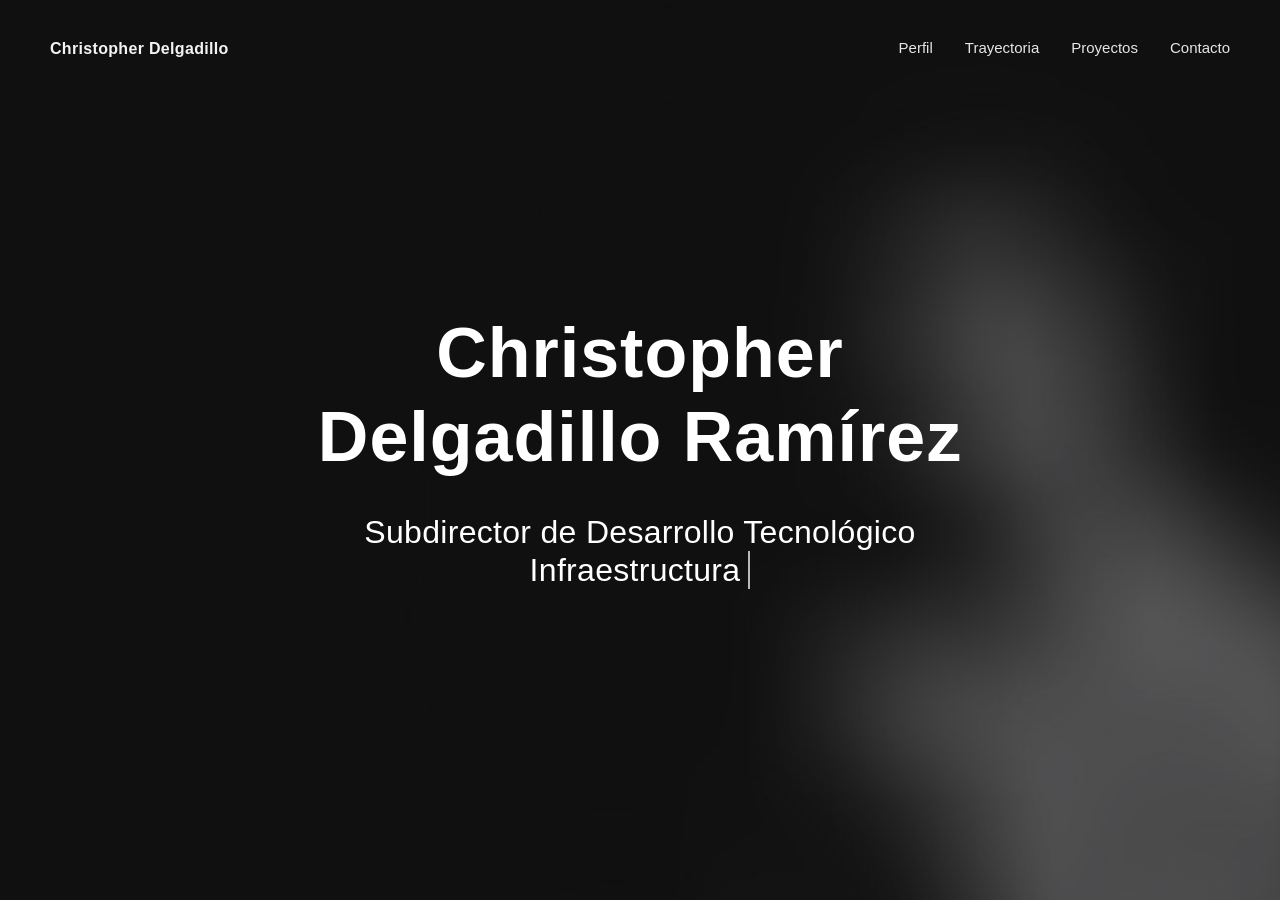
==== video.html @ 62a734f7 "feat: amplía proyectos con portafolio agrupado por líneas" ====
<!DOCTYPE html>
<html lang="es">

<head><!-- Required meta tags-->
  <meta charset="utf-8">
  <!-- Title-->
  <title>Christopher Delgadillo Ramírez — Portafolio profesional (inicio con video)</title>
  <!-- Description-->
  <meta name="description" content="Portafolio de Christopher Delgadillo Ramírez: dirección tecnológica institucional, trayectoria, proyectos y contacto. Variante de inicio con video.">
  <meta name="viewport" content="width=device-width, initial-scale=1, shrink-to-fit=no">
  <meta name="referrer" content="strict-origin-when-cross-origin">
  <meta http-equiv="Content-Security-Policy" content="default-src 'self'; base-uri 'self'; object-src 'none'; img-src 'self' data: https://i.ytimg.com; style-src 'self' 'unsafe-inline' https://fonts.googleapis.com; script-src 'self' 'unsafe-inline' https://www.youtube.com https://s.ytimg.com; font-src 'self' data: https://fonts.gstatic.com; connect-src 'self' https://www.youtube.com; frame-src https://www.youtube.com https://www.youtube-nocookie.com; form-action 'self'; upgrade-insecure-requests">
  <meta name="theme-color" content="#009e66">
  <!-- Favicon (SVG; sustituye referencias PNG ausentes en img/favicons/) -->
  <link rel="icon" href="img/favicon.svg" type="image/svg+xml">
  <link rel="preconnect" href="https://fonts.googleapis.com">
  <link rel="preconnect" href="https://fonts.gstatic.com" crossorigin>
  <link rel="preload" href="img/home.jpg" as="image">
  <!-- Web fonts-->
  <link href="https://fonts.googleapis.com/css?family=Poppins:300,300i,400,400i,500,500i,600,600i,700,700i,800,800i&amp;display=swap" rel="stylesheet">
  <!-- CSS vendors-->
  <link rel="stylesheet" href="css/bootstrap-custom.css">
  <link rel="stylesheet" href="css/ionicons.min.css">
  <link rel="stylesheet" href="css/tiny-slider.css">
  <link rel="stylesheet" href="css/lity.min.css">
  <link rel="stylesheet" href="css/simplebar.min.css">
  <link rel="stylesheet" href="css/jquery.mb.YTPlayer.min.css">
  <!-- Main CSS-->
  <link rel="stylesheet" href="css/main.css">
  <!-- CSS Color scheme-->
  <link id="color-scheme" rel="stylesheet" href="css/colors/main-darkgreen.css">
  <!-- Custom CSS (Add your custom CSS styles to this file)-->
  <link rel="stylesheet" href="css/custom.css">
</head>

<body class="theme-dark">
  <!-- Preloader-->
  <div class="preloader">
    <div class="preloader-block">
      <div class="preloader-icon"><span class="loading-dot loading-dot-1"></span><span class="loading-dot loading-dot-2"></span><span class="loading-dot loading-dot-3"></span></div>
    </div>
  </div>
  <div id="overlay-effect"></div>
  <!-- Navbar-->
  <nav class="navbar-expand-md navbar fixed-top" id="navbar"><a class="navbar-brand" data-scroll="" href="#home" title="Christopher Delgadillo Ramírez"><span class="brand-wordmark">Christopher Delgadillo</span></a>
    <span class="navbar-menu ml-auto" data-toggle="collapse" data-target="#navbarSupportedContent" aria-controls="navbarSupportedContent" aria-expanded="false" aria-label="Mostrar u ocultar menú de navegación" role="button"><span class="btn-line"></span></span>
    <div class="collapse navbar-collapse order-1 order-lg-0" id="navbarSupportedContent">
      <!-- Navbar menu-->
      <ul class="navbar-nav ml-auto">
        <li class="nav-item"><a class="nav-link" href="#about">Perfil</a></li>
        <li class="nav-item"><a class="nav-link" href="#resume">Trayectoria</a></li>
        <li class="nav-item"><a class="nav-link" href="#proyectos">Proyectos</a></li>
        <li class="nav-item"><a class="nav-link" href="#contact">Contacto</a></li>
      </ul>
    </div>
  </nav>
  <!-- Home-->
  <section class="home-area element-cover-bg video-variant" id="home" style="background-image:url(img/home.jpg)">
    <div class="player" id="homeVideo" data-property="{videoURL:'https://youtu.be/KR97TgpMyrc',containment:'#home',autoPlay:true, mute:true, showControls:false, stopMovieOnBlur:false, showYTLogo: false}"></div>
    <div class="container h-100">
      <div class="row h-100 align-items-center justify-content-center">
        <div class="col-12 col-lg-8 home-content text-center">
          <h1 class="home-name">Christopher <span>Delgadillo Ramírez</span></h1>
          <h4 class="home-headline">Subdirector de Desarrollo Tecnológico</h4>
          <h4 class="cd-headline clip home-headline"><span class="cd-words-wrapper single-headline"><b class="is-visible">Infraestructura</b><b>Ciberseguridad</b><b>Gobierno digital</b></span></h4>
        </div>
      </div>
    </div>
  </section>
  <!-- About lightbox-->
  <div class="lightbox-wrapper" id="about" data-simplebar>
    <div class="container">
      <div class="lightbox-close">
        <div class="close-btn" data-modal-close=""><span class="btn-line"></span></div>
      </div>
      <div class="row">
        <div class="col-12">
          <div class="lightbox-content">
            <div class="row">
              <div class="col-12">
                <div class="section-heading page-heading">
                  <p class="section-description">Credenciales y mandato tecnológico institucional</p>
                  <h2 class="section-title">Perfil profesional</h2>
                  <div class="animated-bar"></div>
                </div>
              </div>
            </div>
            <!-- Info section-->
            <div class="info-section single-section">
              <div class="row align-items-center">
                <!-- Picture part-->
                <div class="col-12 col-lg-5 info-img"><img class="img-fluid img-thumbnail" src="img/info-img.jpg" alt="Foto de perfil" width="430" height="430" loading="lazy" decoding="async"></div>
                <!-- Content part-->
                <div class="col-12 col-lg-7 info-content">
                  <div class="content-block">
                    <h2 class="content-subtitle">Síntesis de mandato</h2>
                    <h6 class="content-title">Christopher Delgadillo Ramírez</h6>
                    <div class="content-description">
                      <p>Subdirector de Desarrollo Tecnológico, Ingeniero en Sistemas Computacionales y Maestro en Seguridad Informática. Orienta el encargo tecnológico institucional en estrategia, infraestructura crítica, ciberseguridad, continuidad operativa e interoperabilidad, con equipos multidisciplinarios y criterio de cumplimiento normativo y mejora continua. Integra gestión, arquitectura de sistemas, desarrollo de software, infraestructura y datos con gobierno digital; participación sustancial en soluciones de administración de personal de amplio alcance y en plataformas administrativas, académicas y de control hospitalario. La docencia abarca seguridad informática, informática aplicada, normatividad y desarrollo de sistemas.</p>
                    </div>
                    <address class="content-info">
                      <div class="row">
                        <div class="col-12 col-md-6 single-info"><span>Nombre:</span>
                          <p>Christopher Delgadillo Ramírez</p>
                        </div>
                        <div class="col-12 col-md-6 single-info"><span>Correo:</span>
                          <p><a href="mailto:cris170987@gmail.com">cris170987@gmail.com</a></p>
                        </div>
                      </div>
                      <div class="row">
                        <div class="col-12 col-md-6 single-info"><span>Ubicación:</span>
                          <p>Estado de México, México</p>
                        </div>
                      </div>
                    </address>
                  </div>
                </div>
              </div>
            </div>
            <!-- Servicios profesionales (oferta) -->
            <div class="services-section single-section" id="bloque-servicios-profesionales">
              <div class="row">
                <div class="col-12">
                  <div class="section-heading">
                    <p class="section-description">Desarrollo, acompañamiento técnico y dirección tecnológica con enfoque institucional</p>
                    <h2 class="section-title">Servicios profesionales</h2>
                  </div>
                </div>
              </div>
              <div class="row">
                <div class="col-12 col-md-6 col-lg-4">
                  <div class="single-service"><i class="icon service-icon ion-md-code"></i>
                    <h6 class="service-title">Desarrollo de soluciones</h6>
                    <p class="service-description">Diseño, construcción y evolución de sistemas orientados a modernizar procesos, integrar operación y habilitar soluciones institucionales, administrativas, académicas y de control.</p>
                  </div>
                </div>
                <div class="col-12 col-md-6 col-lg-4">
                  <div class="single-service"><i class="icon service-icon ion-md-construct"></i>
                    <h6 class="service-title">Soporte e implementación tecnológica</h6>
                    <p class="service-description">Acompañamiento técnico para despliegue, operación, continuidad y fortalecimiento de infraestructura, aplicativos y entornos de trabajo con criterio funcional y operativo.</p>
                  </div>
                </div>
                <div class="col-12 col-md-6 col-lg-4">
                  <div class="single-service"><i class="icon service-icon ion-md-briefcase"></i>
                    <h6 class="service-title">Consultoría y dirección tecnológica</h6>
                    <p class="service-description">Diagnóstico, definición de lineamientos, priorización, mejora operativa y acompañamiento estratégico para iniciativas de transformación digital, normatividad, continuidad y gobierno tecnológico.</p>
                  </div>
                </div>
              </div>
            </div>
            <!-- Especialización profesional (ámbitos de capacidad) -->
            <div class="services-section single-section" id="bloque-especializacion-profesional">
              <div class="row">
                <div class="col-12">
                  <div class="section-heading">
                    <p class="section-description">Capacidades técnicas y de gestión</p>
                    <h2 class="section-title">Especialización profesional</h2>
                  </div>
                </div>
              </div>
              <div class="row">
                <!-- Single service-->
                <div class="col-12 col-md-6 col-lg-4">
                  <div class="single-service"><i class="icon service-icon ion-md-pulse"></i>
                    <h6 class="service-title">Dirección tecnológica</h6>
                    <p class="service-description">Coordinación de iniciativas tecnológicas con enfoque en operación institucional, alineación estratégica, mejora continua y toma de decisiones orientada a resultados.</p>
                  </div>
                </div>
                <!-- Single service-->
                <div class="col-12 col-md-6 col-lg-4">
                  <div class="single-service"><i class="icon service-icon ion-md-apps"></i>
                    <h6 class="service-title">Arquitectura de sistemas</h6>
                    <p class="service-description">Diseño de soluciones tecnológicas, definición de componentes, integración de plataformas y estructuración de aplicaciones con criterio de escalabilidad y sostenibilidad.</p>
                  </div>
                </div>
                <!-- Single service-->
                <div class="col-12 col-md-6 col-lg-4">
                  <div class="single-service"><i class="icon service-icon ion-md-cloud"></i>
                    <h6 class="service-title">Infraestructura y servidores</h6>
                    <p class="service-description">Administración de entornos Windows y Linux, despliegue de plataformas, continuidad operativa y soporte a infraestructura crítica.</p>
                  </div>
                </div>
                <!-- Single service-->
                <div class="col-12 col-md-6 col-lg-4">
                  <div class="single-service"><i class="icon service-icon ion-md-shield"></i>
                    <h6 class="service-title">Ciberseguridad y continuidad</h6>
                    <p class="service-description">Fortalecimiento de controles, reducción de riesgos, protección de información y apoyo a la operación segura de servicios institucionales.</p>
                  </div>
                </div>
                <!-- Single service-->
                <div class="col-12 col-md-6 col-lg-4">
                  <div class="single-service"><i class="icon service-icon ion-md-share"></i>
                    <h6 class="service-title">Bases de datos e interoperabilidad</h6>
                    <p class="service-description">Gestión de datos, diseño de estructuras de información e integración entre sistemas para soportar procesos institucionales y operación confiable.</p>
                  </div>
                </div>
                <!-- Single service-->
                <div class="col-12 col-md-6 col-lg-4">
                  <div class="single-service"><i class="icon service-icon ion-md-clipboard"></i>
                    <h6 class="service-title">Gobierno digital y normatividad</h6>
                    <p class="service-description">Impulso de soluciones alineadas a cumplimiento, criterios institucionales, gobierno digital y operación tecnológica con responsabilidad organizacional.</p>
                  </div>
                </div>
              </div>
            </div>
            <div class="testimonials-section single-section">
              <div class="row">
                <div class="col-12">
                  <div class="section-heading">
                    <p class="section-description">Aval en entornos institucionales</p>
                    <h2 class="section-title">Testimonios</h2>
                  </div>
                </div>
              </div>
              <div class="my-slider">
                <div class="slider-item">
                  <div class="single-review swiper-slide">
                    <div class="review-header d-flex justify-content-between">
                      <div class="review-client">
                        <div class="media"><img class="img-fluid rounded-circle client-avatar" src="img/client-1.jpg" alt="Imagen referencial junto al testimonio" width="54" height="54" loading="lazy" decoding="async">
                          <div class="client-details">
                            <h6 class="client-name">Héctor Talavera</h6><span class="client-role">Especialista en desarrollo de software</span>
                          </div>
                        </div>
                      </div><i class="icon ion-md-quote review-icon"></i>
                    </div>
                    <p class="review-content">Christopher destaca por su capacidad para dirigir el trabajo técnico con claridad, orden y visión de arquitectura. En los proyectos en los que hemos coincidido, ha sabido alinear el desarrollo backend con objetivos institucionales, criterios de seguridad y necesidades reales de operación. Su liderazgo combina profundidad técnica, criterio para tomar decisiones y enfoque en resultados.</p>
                  </div>
                </div>
                <div class="slider-item">
                  <div class="single-review swiper-slide">
                    <div class="review-header d-flex justify-content-between">
                      <div class="review-client">
                        <div class="media"><img class="img-fluid rounded-circle client-avatar" src="img/client-2.jpg" alt="Imagen referencial junto al testimonio" width="54" height="54" loading="lazy" decoding="async">
                          <div class="client-details">
                            <h6 class="client-name">Mario Flores</h6><span class="client-role">Responsable de telecomunicaciones</span>
                          </div>
                        </div>
                      </div><i class="icon ion-md-quote review-icon"></i>
                    </div>
                    <p class="review-content">He trabajado con Christopher en entornos donde la operación tecnológica exige coordinación entre infraestructura, redes, sistemas y continuidad operativa. Su fortaleza principal es que entiende la tecnología de forma integral y sabe traducir necesidades operativas en soluciones viables, ordenadas y sostenibles. Es un perfil confiable para proyectos de alto impacto institucional.</p>
                  </div>
                </div>
                <div class="slider-item">
                  <div class="single-review swiper-slide">
                    <div class="review-header d-flex justify-content-between">
                      <div class="review-client">
                        <div class="media"><img class="img-fluid rounded-circle client-avatar" src="img/client-3.jpg" alt="Imagen referencial junto al testimonio" width="54" height="54" loading="lazy" decoding="async">
                          <div class="client-details">
                            <h6 class="client-name">Vladimir Lemus</h6><span class="client-role">Especialista en desarrollo de software</span>
                          </div>
                        </div>
                      </div><i class="icon ion-md-quote review-icon"></i>
                    </div>
                    <p class="review-content">Christopher aporta dirección técnica, estructura de trabajo y criterio arquitectónico en cada proyecto. Tiene la capacidad de ordenar equipos, definir prioridades y mantener una visión clara entre desarrollo, infraestructura y operación. Su acompañamiento técnico genera confianza porque combina experiencia práctica, disciplina y enfoque institucional.</p>
                  </div>
                </div>
              </div>
            </div>
          </div>
        </div>
      </div>
    </div>
  </div>
  <!-- Resume lightbox-->
  <div class="lightbox-wrapper" id="resume" data-simplebar>
    <div class="container">
      <div class="lightbox-close">
        <div class="close-btn" data-modal-close=""><span class="btn-line"></span></div>
      </div>
      <div class="row">
        <div class="col-12">
          <div class="lightbox-content">
            <div class="row">
              <div class="col-12">
                <div class="section-heading page-heading">
                  <p class="section-description">Cargos, formación y competencias operativas</p>
                  <h2 class="section-title">Trayectoria</h2>
                  <div class="animated-bar"></div>
                </div>
              </div>
            </div>
            <!-- Resume section-->
            <div class="resume-section single-section">
              <div class="row">
                <!-- Trayectoria profesional-->
                <div class="col-12 col-md-6">
                  <div class="col-block experience">
                    <h3 class="col-title">Trayectoria profesional</h3>
                    <div class="resume-item"><span class="item-arrow"></span>
                      <h5 class="item-title">Subdirector de Desarrollo Tecnológico</h5><span class="item-details">Dirección General de Personal · Oct 2024 – Actualidad</span>
                      <p class="item-description">Coordinación de equipos técnicos multidisciplinarios y responsabilidad operativa de la Subdirección en la cadena tecnológica institucional: priorización de iniciativas, continuidad del servicio e integración entre sistemas.</p>
                    </div>
                    <div class="resume-item"><span class="item-arrow"></span>
                      <h5 class="item-title">Analista Especializado</h5><span class="item-details">Dirección General de Personal · Ago 2020 – Sep 2024</span>
                      <p class="item-description">Administración y evolución de servidores y bases de datos, despliegue de sistemas institucionales, arquitectura de software y respaldo a equipos de desarrollo y operación en plataformas de impacto institucional, con participación sustancial en el Sistema de Puestos y Plazas.</p>
                    </div>
                    <div class="resume-item"><span class="item-arrow"></span>
                      <h5 class="item-title">Líder de Proyecto</h5><span class="item-details">Dirección General de Personal · Jul 2019 – Ago 2020</span>
                      <p class="item-description">Desarrollo de sistemas institucionales, soporte transversal en infraestructura y telecomunicaciones, y conducción de procesos de migración tecnológica.</p>
                    </div>
                    <div class="resume-item"><span class="item-arrow"></span>
                      <h5 class="item-title">Analista Programador</h5><span class="item-details">Instituto de Salud del Estado de México · 2016 – 2019</span>
                      <p class="item-description">Desarrollo de plataformas académicas, administrativas y de apoyo operativo en un organismo de salud pública estatal.</p>
                    </div>
                  </div>
                </div>
                <!-- Formación, docencia y certificaciones-->
                <div class="col-12 col-md-6">
                  <div class="col-block education">
                    <h3 class="col-title">Formación académica</h3>
                    <div class="resume-item"><span class="item-arrow"></span>
                      <h5 class="item-title">Maestría en Seguridad Informática</h5><span class="item-details">Universidad Internacional de La Rioja · 2021 – 2023</span>
                      <p class="item-description">Título de maestría y cédula profesional en vigor.</p>
                    </div>
                    <div class="resume-item"><span class="item-arrow"></span>
                      <h5 class="item-title">Ingeniería en Sistemas Computacionales</h5><span class="item-details">Universidad Mexiquense del Bicentenario · 2011 – 2016</span>
                      <p class="item-description">Licenciatura con titulación concluida.</p>
                    </div>
                    <h3 class="col-title">Docencia y formación tecnológica</h3>
                    <div class="resume-item"><span class="item-arrow"></span>
                      <h5 class="item-title">Instructor en Seguridad Informática y Desarrollo de Sistemas</h5>
                    </div>
                    <div class="resume-item"><span class="item-arrow"></span>
                      <h5 class="item-title">Docente en Informática Aplicada</h5>
                    </div>
                    <div class="resume-item"><span class="item-arrow"></span>
                      <h5 class="item-title">Instructor en Normatividad y Gobierno Digital</h5>
                    </div>
                    <div class="resume-item"><span class="item-arrow"></span>
                      <h5 class="item-title">Capacitador en herramientas tecnológicas y buenas prácticas de TI</h5>
                    </div>
                    <h3 class="col-title">Certificaciones relevantes</h3>
                    <div class="resume-item"><span class="item-arrow"></span>
                      <h5 class="item-title">ITIL Foundation V3</h5>
                    </div>
                    <div class="resume-item"><span class="item-arrow"></span>
                      <h5 class="item-title">Scrum</h5>
                    </div>
                    <div class="resume-item"><span class="item-arrow"></span>
                      <h5 class="item-title">Office Profesional</h5>
                    </div>
                    <div class="resume-item"><span class="item-arrow"></span>
                      <h5 class="item-title">Diploma en Habilidades Directivas y Liderazgo</h5>
                    </div>
                    <div class="resume-item"><span class="item-arrow"></span>
                      <h5 class="item-title">Excel Avanzado</h5>
                    </div>
                    <div class="resume-item"><span class="item-arrow"></span>
                      <h5 class="item-title">GitHub / control de versiones</h5>
                    </div>
                  </div>
                </div>
              </div>
            </div>
            <!-- Competencias clave-->
            <div class="skills-section single-section">
              <div class="row">
                <div class="col-12">
                  <div class="section-heading">
                    <p class="section-description">Núcleo técnico y de gestión</p>
                    <h2 class="section-title">Competencias clave</h2>
                  </div>
                </div>
              </div>
              <div class="row">
                <div class="col-12">
                  <ul class="list-unstyled mb-0">
                    <li class="mb-3">Dirección tecnológica institucional</li>
                    <li class="mb-3">Arquitectura de sistemas</li>
                    <li class="mb-3">Infraestructura y servidores Windows / Linux</li>
                    <li class="mb-3">Ciberseguridad y continuidad operativa</li>
                    <li class="mb-3">Bases de datos empresariales</li>
                    <li class="mb-3">Gobierno digital y normatividad</li>
                    <li class="mb-3">Interoperabilidad institucional</li>
                    <li class="mb-3">Desarrollo de software y plataformas</li>
                    <li>Gestión de equipos técnicos</li>
                  </ul>
                </div>
              </div>
            </div>
          </div>
        </div>
      </div>
    </div>
  </div>
  <!-- Proyectos lightbox-->
  <div class="lightbox-wrapper" id="proyectos" data-simplebar>
    <div class="container">
      <div class="lightbox-close">
        <div class="close-btn" data-modal-close=""><span class="btn-line"></span></div>
      </div>
      <div class="row">
        <div class="col-12">
          <div class="lightbox-content">
            <div class="row">
              <div class="col-12">
                <div class="section-heading page-heading">
                  <p class="section-description">Conducción de mandato, arquitectura de solución e implementación transversal</p>
                  <h2 class="section-title">Proyectos e iniciativas</h2>
                  <div class="animated-bar"></div>
                </div>
              </div>
            </div>
            <!-- Proyectos (carcasa portfolio-section)-->
            <div class="portfolio-section single-section">
              <div class="portfolio-grid row">
                <div class="single-item col-6 col-lg-4">
                  <div class="portfolio-item">
                    <div class="portfolio-wrapper"><img class="img-fluid" alt="Imagen referencial: dirección tecnológica e infraestructura" src="img/proyectos-direccion-tecnica.svg" width="1200" height="800" loading="lazy" decoding="async">
                      <div class="item-content">
                        <span class="content-more">Gobierno tecnológico, continuidad y escalamiento</span>
                        <h6 class="content-title">Dirección tecnológica institucional</h6>
                      </div>
                    </div>
                    <p class="project-card-summary">Conducción de la transformación tecnológica institucional: procedimientos guía de respuesta y contención, adopción de prácticas ágiles de desarrollo con separación aplicativo/front, integración de equipos de alto nivel, segmentación de red y mayor ancho de banda, administración del parque informático y capacitación en ofimática y seguridad. Coordinación transversal en servidores, redes, bases de datos, continuidad, seguridad, soporte y desarrollo. Impacto: continuidad y coordinación reforzadas, estandarización y reducción de riesgo; habilitación de credencialización, nómina y control de personal, reconocimiento facial escalable, portal de servidores públicos para trámites de ventanilla, agendas e históricos, ventanillas electrónicas de servicios y plataformas de seguimiento de servicio social, residencias y prácticas. Alcance operativo de referencia: más de 210 mil servidores públicos y entorno superior a 900 dispositivos conectados.</p>
                  </div>
                </div>
                <div class="single-item col-6 col-lg-4">
                  <div class="portfolio-item">
                    <div class="portfolio-wrapper"><img class="img-fluid" alt="Imagen referencial: sistema de gestión de personal" src="img/proyectos-puestos-plazas.svg" width="1200" height="800" loading="lazy" decoding="async">
                      <div class="item-content">
                        <span class="content-more">Arquitectura de solución y control de personal</span>
                        <h6 class="content-title">Sistema de Puestos y Plazas</h6>
                      </div>
                    </div>
                    <p class="project-card-summary">Liderazgo en planteamiento y arquitectura de la solución para control de personal, histórico de movimientos, reglas de negocio operativas, techos presupuestales y proyecciones, ante carencias de trazabilidad y de consistencia presupuestal. Complejidad abordada con reglas en el tiempo, regularización normativa y visión estructurada alineada a la operación y a la decisión institucional. La solución refuerza compromiso, visión y estrategia. Alcance de referencia: superior a 300 mil servidores públicos.</p>
                  </div>
                </div>
                <div class="single-item col-6 col-lg-4">
                  <div class="portfolio-item">
                    <div class="portfolio-wrapper"><img class="img-fluid" alt="Imagen referencial: plataformas administrativas, académicas y operativas" src="img/proyectos-plataformas.svg" width="1200" height="800" loading="lazy" decoding="async">
                      <div class="item-content">
                        <span class="content-more">Automatización institucional en contextos diversos</span>
                        <h6 class="content-title">Plataformas administrativas, académicas y operativas</h6>
                      </div>
                    </div>
                    <p class="project-card-summary">Caso transversal: soluciones para servicio social y residencias, control hospitalario, exámenes en línea, congresos, constancias y almacén, con foco en mejora operativa, automatización, digitalización, atención a usuarios y control institucional. Trayectoria desde programación hasta dirección. El valor del caso es la capacidad de implementar en contextos operativos distintos, integrando salud pública de forma discreta pero estructural en el conjunto de desarrollos.</p>
                  </div>
                </div>
              </div>
            </div>
            <!-- Portafolio ampliado (por líneas temáticas) -->
            <div class="portfolio-expanded-section single-section">
              <div class="section-heading">
                <p class="section-description">Iniciativas organizadas por dirección institucional, sistemas de gestión y soluciones operativas</p>
                <h3 class="section-title portfolio-expanded-main-title">Portafolio ampliado de proyectos</h3>
              </div>
              <div class="portfolio-expanded-line">
                <h4 class="portfolio-expanded-line-heading">Línea 1 — Dirección y transformación institucional</h4>
                <div class="portfolio-expanded-item">
                  <p class="portfolio-expanded-name">Dirección tecnológica institucional</p>
                  <p class="portfolio-expanded-desc">Conducción de la estrategia tecnológica institucional mediante fortalecimiento de infraestructura, lineamientos de operación, continuidad, seguridad, integración de equipos y mejora de capacidades para proyectos de alto impacto.</p>
                </div>
                <div class="portfolio-expanded-item">
                  <p class="portfolio-expanded-name">Credencialización</p>
                  <p class="portfolio-expanded-desc">Gestión y organización del proyecto de credencialización para servidores públicos del sector central, con enfoque en control, trazabilidad operativa y articulación institucional.</p>
                </div>
                <div class="portfolio-expanded-item">
                  <p class="portfolio-expanded-name">Reconocimiento facial escalable</p>
                  <p class="portfolio-expanded-desc">Diseño y evolución de un sistema de reconocimiento facial orientado al control y seguimiento de estudiantes de residencias, prácticas profesionales y servicio social, como soporte a la administración integral del programa.</p>
                </div>
                <div class="portfolio-expanded-item">
                  <p class="portfolio-expanded-name">Portal de servidores públicos para trámites</p>
                  <p class="portfolio-expanded-desc">Concepción de un portal integral para llevar a entorno en línea la atención brindada por la Dirección General de Personal, centralizando trámites y mejorando acceso, seguimiento y servicio.</p>
                </div>
              </div>
              <div class="portfolio-expanded-line">
                <h4 class="portfolio-expanded-line-heading">Línea 2 — Sistemas de gestión y control</h4>
                <div class="portfolio-expanded-item">
                  <p class="portfolio-expanded-name">Sistema de Puestos y Plazas</p>
                  <p class="portfolio-expanded-desc">Solución para el control de la plantilla de servidores públicos del sector auxiliar, con enfoque en trazabilidad, reglas de operación, histórico de movimientos y soporte para la gestión institucional.</p>
                </div>
                <div class="portfolio-expanded-item">
                  <p class="portfolio-expanded-name">Históricos de movimientos</p>
                  <p class="portfolio-expanded-desc">Sistema orientado a concentrar y preservar información histórica proveniente de sistemas previos, facilitando consulta, continuidad de información y respaldo operativo.</p>
                </div>
                <div class="portfolio-expanded-item">
                  <p class="portfolio-expanded-name">Portal de empleo</p>
                  <p class="portfolio-expanded-desc">Plataforma para el registro y administración de candidatos potenciales para integrarse al sector central del Estado de México, fortaleciendo organización y consulta de perfiles.</p>
                </div>
                <div class="portfolio-expanded-item">
                  <p class="portfolio-expanded-name">Sistema de permanencia en el servicio</p>
                  <p class="portfolio-expanded-desc">Sistema para registrar y dar seguimiento a las personas servidoras públicas que cumplen 30 años de servicio, con enfoque en control institucional y gestión de reconocimientos.</p>
                </div>
                <div class="portfolio-expanded-item">
                  <p class="portfolio-expanded-name">Reportería nominal y estadísticos</p>
                  <p class="portfolio-expanded-desc">Generación de reportes nominales y estadísticos para análisis operativo y apoyo a la toma de decisiones en el área, con enfoque en consulta y soporte institucional.</p>
                </div>
              </div>
              <div class="portfolio-expanded-line">
                <h4 class="portfolio-expanded-line-heading">Línea 3 — Soluciones académicas y operativas</h4>
                <div class="portfolio-expanded-item">
                  <p class="portfolio-expanded-name">Servicio social y residencias</p>
                  <p class="portfolio-expanded-desc">Plataforma integral de registro y seguimiento de estudiantes interesados en realizar servicio social dentro del sector gobierno, facilitando control, atención y trazabilidad del proceso.</p>
                </div>
                <div class="portfolio-expanded-item">
                  <p class="portfolio-expanded-name">Exámenes en línea</p>
                  <p class="portfolio-expanded-desc">Sistema de evaluación en línea dirigido a aspirantes de servicio social y residencias profesionales, orientado a automatizar procesos de valoración y registro.</p>
                </div>
                <div class="portfolio-expanded-item">
                  <p class="portfolio-expanded-name">Congresos</p>
                  <p class="portfolio-expanded-desc">Sistema para el registro y administración de congresos vinculados al sector salud del Estado de México, con enfoque en control de participación y operación del evento.</p>
                </div>
                <div class="portfolio-expanded-item">
                  <p class="portfolio-expanded-name">Constancias</p>
                  <p class="portfolio-expanded-desc">Sistema para la generación masiva de constancias, diplomas y reconocimientos para personas servidoras públicas del sector salud, optimizando tiempos y estandarizando emisión documental.</p>
                </div>
              </div>
            </div>
          </div>
        </div>
      </div>
    </div>
  </div>
  <!-- Contact lightbox-->
  <div class="lightbox-wrapper" id="contact" data-simplebar>
    <div class="container">
      <div class="lightbox-close">
        <div class="close-btn" data-modal-close=""><span class="btn-line"></span></div>
      </div>
      <div class="row">
        <div class="col-12">
          <div class="lightbox-content">
            <div class="row">
              <div class="col-12">
                <div class="section-heading page-heading">
                  <p class="section-description">Canales para coordinación formal</p>
                  <h2 class="section-title">Contacto</h2>
                  <div class="animated-bar"></div>
                </div>
              </div>
            </div>
            <!-- Contact section-->
            <div class="contact-section single-section">
              <div class="row">
                <div class="col-12 col-lg-7">
                  <div class="contact-info contact-channels-static">
                    <h4 class="content-title">Correo electrónico</h4>
                    <p class="info-description">Correo para contacto profesional, académico o institucional.</p>
                    <ul class="list-unstyled list-info">
                      <li>
                        <div class="media align-items-center"><span class="info-icon"><i class="icon ion-md-send"></i></span>
                          <div class="media-body info-details">
                            <h6 class="info-type">Correo</h6><span class="info-value"><a href="mailto:cris170987@gmail.com">cris170987@gmail.com</a></span>
                          </div>
                        </div>
                      </li>
                    </ul>
                  </div>
                </div>
                <!-- Contact info-->
                <div class="col-12 col-lg-5">
                  <div class="contact-info">
                    <h4 class="content-title">Datos de referencia</h4>
                    <p class="info-description">Nombre, ubicación y teléfono.</p>
                    <ul class="list-unstyled list-info">
                      <li>
                        <div class="media align-items-center"><span class="info-icon"><i class="icon ion-md-person"></i></span>
                          <div class="media-body info-details">
                            <h6 class="info-type">Nombre</h6><span class="info-value">Christopher Delgadillo Ramírez</span>
                          </div>
                        </div>
                      </li>
                      <li>
                        <div class="media align-items-center"><span class="info-icon"><i class="icon ion-md-map"></i></span>
                          <div class="media-body info-details">
                            <h6 class="info-type">Ubicación</h6><span class="info-value">Estado de México, México</span>
                          </div>
                        </div>
                      </li>
                      <li>
                        <div class="media align-items-center"><span class="info-icon"><i class="icon ion-md-call"></i></span>
                          <div class="media-body info-details">
                            <h6 class="info-type">Teléfono</h6><span class="info-value"><a href="tel:+527228632746">722 863 2746</a></span>
                          </div>
                        </div>
                      </li>
                    </ul>
                  </div>
                </div>
              </div>
            </div>
          </div>
        </div>
      </div>
    </div>
  </div>
  <!-- Scripts-->
  <script src="js/jquery.min.js"></script>
  <script src="js/bootstrap.bundle.min.js"></script>
  <script src="js/imagesloaded.pkgd.min.js"></script>
  <script src="js/isotope.pkgd.min.js"></script>
  <script src="js/animatedModal.js"></script>
  <script src="js/tiny-slider.js"></script>
  <script src="js/lity.min.js"></script>
  <script src="js/simplebar.min.js"></script>
  <script src="js/jquery.mb.YTPlayer.min.js"></script>
  <script src="js/main.js"></script>
  <!-- Custom JS (Add your custom JS scripts to this file)-->
  <script src="js/custom.js"></script>
</body>

</html>
---- css/simplebar.min.css ----
[data-simplebar]{position:relative;flex-direction:column;flex-wrap:wrap;justify-content:flex-start;align-content:flex-start;align-items:flex-start}.simplebar-wrapper{overflow:hidden;width:inherit;height:inherit;max-width:inherit;max-height:inherit}.simplebar-mask{direction:inherit;position:absolute;overflow:hidden;padding:0;margin:0;left:0;top:0;bottom:0;right:0;width:auto!important;height:auto!important;z-index:0}.simplebar-offset{direction:inherit!important;box-sizing:inherit!important;resize:none!important;position:absolute;top:0;left:0;bottom:0;right:0;padding:0;margin:0;-webkit-overflow-scrolling:touch}.simplebar-content-wrapper{direction:inherit;box-sizing:border-box!important;position:relative;display:block;height:100%;width:auto;visibility:visible;overflow:auto;max-width:100%;max-height:100%}.simplebar-content:after,.simplebar-content:before{content:' ';display:table}.simplebar-placeholder{max-height:100%;max-width:100%;width:100%;pointer-events:none}.simplebar-height-auto-observer-wrapper{box-sizing:inherit!important;height:100%;width:100%;max-width:1px;position:relative;float:left;max-height:1px;overflow:hidden;z-index:-1;padding:0;margin:0;pointer-events:none;flex-grow:inherit;flex-shrink:0;flex-basis:0}.simplebar-height-auto-observer{box-sizing:inherit;display:block;opacity:0;position:absolute;top:0;left:0;height:1000%;width:1000%;min-height:1px;min-width:1px;overflow:hidden;pointer-events:none;z-index:-1}.simplebar-track{z-index:1;position:absolute;right:0;bottom:0;pointer-events:none;overflow:hidden}[data-simplebar].simplebar-dragging .simplebar-content{pointer-events:none;user-select:none;-webkit-user-select:none}[data-simplebar].simplebar-dragging .simplebar-track{pointer-events:all}.simplebar-scrollbar{position:absolute;right:2px;width:7px;min-height:10px}.simplebar-scrollbar:before{position:absolute;content:'';background:#000;border-radius:7px;left:0;right:0;opacity:0;transition:opacity .2s linear}.simplebar-track .simplebar-scrollbar.simplebar-visible:before{opacity:.5;transition:opacity 0s linear}.simplebar-track.simplebar-vertical{top:0;width:11px}.simplebar-track.simplebar-vertical .simplebar-scrollbar:before{top:2px;bottom:2px}.simplebar-track.simplebar-horizontal{left:0;height:11px}.simplebar-track.simplebar-horizontal .simplebar-scrollbar:before{height:100%;left:2px;right:2px}.simplebar-track.simplebar-horizontal .simplebar-scrollbar{right:auto;left:0;top:2px;height:7px;min-height:0;min-width:10px;width:auto}[data-simplebar-direction=rtl] .simplebar-track.simplebar-vertical{right:auto;left:0}.hs-dummy-scrollbar-size{direction:rtl;position:fixed;opacity:0;visibility:hidden;height:500px;width:500px;overflow-y:hidden;overflow-x:scroll}
---- css/main.css ----
/*!
  * Christopher Delgadillo — sitio profesional
  * Cabecera de archivo del proyecto (sin marca de plantilla comercial).
  */

/*----------- Table of Contents -----------*/
/**
 * Globals
 * Preloader
 * Navbar
 * Home
 * About
 * Resume
 * Portfolio
 * Blog
 * Contact
 */
/*----------- Globals -----------*/
/* Disable outline */
:focus {
  outline: none;
}

::-moz-focus-inner {
  border: 0;
}

/* Body */
body {
  background-color: #111;
  color: #9f9f9f;
  font-family: "Poppins", sans-serif;
  font-size: 14px;
  font-weight: 400;
  line-height: 1.95;
  overflow: hidden;
  position: relative;
}

/* Typography */
i.icon {
  line-height: 100%;
}

h1,
h2,
h3,
h4,
h5,
h6,
.h1,
.h2,
.h3,
.h4,
.h5,
.h6 {
  color: #f0f0f0;
}

b {
  font-weight: bold;
}

/* Other elements */
a {
  transition: all 0.15s ease-in-out;
}

a:hover,
a:focus {
  text-decoration: none;
}

hr {
  border-top: 3px solid #1b1b1b;
  margin: 0;
}

.anchor-basic {
  color: #fff !important;
}

.anchor-basic:hover,
.anchor-basic:focus {
  color: #bfbfbf !important;
}

/* Buttons */
.button-main {
  background-color: #fff;
  border: 1px solid #fff;
  border-radius: 30px;
  color: #222;
  font-size: 14px;
  padding: 10px 35px;
}

.button-main:focus {
  background-color: #bfbfbf;
  border: 1px solid #fff;
  box-shadow: none;
}

.button-main.button-scheme {
  color: #fff;
}

/* Helpers */
.rc-mb-0 {
  margin-bottom: 0 !important;
}

/* Overlay background */
.element-cover-bg {
  background-color: rgba(0, 0, 0, 0.85);
  background-position: 50% 0;
  background-repeat: no-repeat;
  background-size: cover;
  position: relative;
}

.element-cover-bg:before {
  content: '';
  height: 100%;
  left: 0;
  position: absolute;
  top: 0;
  width: 100%;
}

/* Animations */
@-webkit-keyframes fadeIn {
  from {
    opacity: 0;
  }

  to {
    opacity: 1;
  }
}

@keyframes fadeIn {
  from {
    opacity: 0;
  }

  to {
    opacity: 1;
  }
}

.fadeIn {
  -webkit-animation-name: fadeIn;
  animation-name: fadeIn;
}

@-webkit-keyframes fadeOut {
  from {
    opacity: 1;
  }

  to {
    opacity: 0;
  }
}

@keyframes fadeOut {
  from {
    opacity: 1;
  }

  to {
    opacity: 0;
  }
}

.fadeOut {
  -webkit-animation-name: fadeOut;
  animation-name: fadeOut;
}

@-webkit-keyframes overlayEffectUp {
  0% {
    -webkit-transform: translateY(100%);
    transform: translateY(100%);
  }

  35%,
  65% {
    -webkit-transform: translateY(0%);
    transform: translateY(0%);
  }

  100% {
    -webkit-transform: translateY(-100%);
    transform: translateY(-100%);
  }
}

@keyframes overlayEffectUp {
  0% {
    -webkit-transform: translateY(100%);
    transform: translateY(100%);
  }

  35%,
  65% {
    -webkit-transform: translateY(0%);
    transform: translateY(0%);
  }

  100% {
    -webkit-transform: translateY(-100%);
    transform: translateY(-100%);
  }
}

@-webkit-keyframes overlayEffectDown {
  0% {
    -webkit-transform: translateY(-100%);
    transform: translateY(-100%);
  }

  35%,
  65% {
    -webkit-transform: translateY(0%);
    transform: translateY(0%);
  }

  100% {
    -webkit-transform: translateY(100%);
    transform: translateY(100%);
  }
}

@keyframes overlayEffectDown {
  0% {
    -webkit-transform: translateY(-100%);
    transform: translateY(-100%);
  }

  35%,
  65% {
    -webkit-transform: translateY(0%);
    transform: translateY(0%);
  }

  100% {
    -webkit-transform: translateY(100%);
    transform: translateY(100%);
  }
}

/* General styles */
.f-basis-100 {
  -ms-flex-preferred-size: 100%;
  flex-basis: 100%;
}

.content-title {
  line-height: 1.5;
  margin-bottom: 12px;
}

.tns-nav {
  margin: 10px 0;
  text-align: center;
}

.tns-nav>[aria-controls] {
  background: #ddd;
  border: 0;
  border-radius: 50%;
  height: 9px;
  margin: 0 5px;
  padding: 0;
  width: 9px;
}

.tns-nav>.tns-nav-active {
  background: #999;
}

.lity {
  z-index: 99990;
}

.lity-wrap {
  z-index: 99990;
}

.lity-loader {
  z-index: 99991;
}

.lity-container {
  z-index: 99992;
}

.lity-content {
  z-index: 99993;
}

.lity-close,
.lity-close:hover,
.lity-close:focus,
.lity-close:active,
.lity-close:visited {
  z-index: 99994;
}

.lity {
  transition: opacity 0.15s ease;
}

.lity-loader {
  transition: opacity 0.15s ease;
}

.lity-content {
  transition: -webkit-transform 0.15s ease;
  transition: transform 0.15s ease;
  transition: transform 0.15s ease, -webkit-transform 0.15s ease;
}

.lity-close {
  -ms-flex-direction: column;
  -ms-flex-pack: justify;
  -ms-flex-pack: center;
  cursor: pointer;
  display: -ms-flexbox;
  display: flex;
  flex-direction: column;
  height: 19px;
  justify-content: space-between;
  justify-content: center;
  position: relative;
  position: fixed;
  right: 25px;
  top: 25px;
  width: 30px;
  width: 22px;
}

.lity-close .btn-line,
.lity-close:before,
.lity-close:after {
  -ms-flex-item-align: end;
  align-self: flex-end;
  background-color: gray;
  height: 3px;
  width: 100%;
}

.lity-close:before {
  content: '';
  width: 85%;
}

.lity-close:after {
  content: '';
}

.lity-close .btn-line {
  width: 55%;
}

.lity-close .btn-line,
.lity-close:before,
.lity-close:after {
  background-color: #fff;
  position: absolute;
  width: 100%;
}

.lity-close .btn-line {
  display: none;
}

.lity-close:before {
  -webkit-transform: rotate(45deg);
  transform: rotate(45deg);
}

.lity-close:after {
  -webkit-transform: rotate(-45deg);
  transform: rotate(-45deg);
}

.lity-close:active {
  top: 25px;
}

.lity-close .btn-line,
.lity-close:before,
.lity-close:after {
  background-color: #fff;
  height: 2px;
}

@media (max-width: 575.98px) {
  .lity-close {
    right: 15px;
  }
}

#overlay-effect {
  -webkit-transform: translateY(100%);
  -webkit-animation-fill-mode: both;
  -webkit-animation-duration: 1s;
  -webkit-animation-timing-function: ease-in-out;
  animation-duration: 1s;
  animation-fill-mode: both;
  animation-timing-function: ease-in-out;
  background-color: #181818;
  bottom: 0;
  display: block;
  position: fixed;
  top: 0;
  transform: translateY(100%);
  width: 100%;
  z-index: 99999;
}

#overlay-effect.animate-up {
  -webkit-animation-name: overlayEffectUp;
  animation-name: overlayEffectUp;
}

#overlay-effect.animate-down {
  -webkit-animation-name: overlayEffectDown;
  animation-name: overlayEffectDown;
}

.lightbox-wrapper {
  background-color: #101010;
  position: fixed;
}

.lightbox-wrapper .lightbox-close {
  position: fixed;
  right: 4vw;
  top: 35px;
  z-index: 99;
}

.lightbox-wrapper .lightbox-close .close-btn {
  -ms-flex-direction: column;
  -ms-flex-pack: justify;
  -ms-flex-pack: center;
  cursor: pointer;
  display: -ms-flexbox;
  display: flex;
  flex-direction: column;
  height: 19px;
  justify-content: space-between;
  justify-content: center;
  position: relative;
  width: 30px;
}

.lightbox-wrapper .lightbox-close .close-btn .btn-line,
.lightbox-wrapper .lightbox-close .close-btn:before,
.lightbox-wrapper .lightbox-close .close-btn:after {
  -ms-flex-item-align: end;
  align-self: flex-end;
  background-color: gray;
  height: 3px;
  width: 100%;
}

.lightbox-wrapper .lightbox-close .close-btn:before {
  content: '';
  width: 85%;
}

.lightbox-wrapper .lightbox-close .close-btn:after {
  content: '';
}

.lightbox-wrapper .lightbox-close .close-btn .btn-line {
  width: 55%;
}

.lightbox-wrapper .lightbox-close .close-btn .btn-line,
.lightbox-wrapper .lightbox-close .close-btn:before,
.lightbox-wrapper .lightbox-close .close-btn:after {
  background-color: #fff;
  position: absolute;
  width: 100%;
}

.lightbox-wrapper .lightbox-close .close-btn .btn-line {
  display: none;
}

.lightbox-wrapper .lightbox-close .close-btn:before {
  -webkit-transform: rotate(45deg);
  transform: rotate(45deg);
}

.lightbox-wrapper .lightbox-close .close-btn:after {
  -webkit-transform: rotate(-45deg);
  transform: rotate(-45deg);
}

.lightbox-wrapper .lightbox-close .close-btn .btn-line,
.lightbox-wrapper .lightbox-close .close-btn:before,
.lightbox-wrapper .lightbox-close .close-btn:after {
  background-color: #fff;
  height: 2px;
}

.lightbox-wrapper .simplebar-track.simplebar-vertical {
  width: 13px;
}

.lightbox-wrapper .simplebar-track.simplebar-vertical .simplebar-scrollbar {
  right: 1px;
  width: 9px;
}

.lightbox-wrapper .simplebar-track.simplebar-vertical .simplebar-scrollbar:before {
  background: #3c3c3c;
}

.lightbox-wrapper .lightbox-content {
  margin: 70px 0;
}

.lightbox-wrapper .lightbox-content .single-section:not(:last-child) {
  margin-bottom: 120px;
}

.lightbox-wrapper .lightbox-content .section-heading {
  margin-bottom: 50px;
  text-align: left;
}

.lightbox-wrapper .lightbox-content .section-heading>.section-title {
  display: inline-block;
  font-size: 38px;
  font-weight: 700;
  letter-spacing: -0.25px;
  line-height: 100%;
  margin-bottom: 0;
  position: relative;
  z-index: 9;
}

.lightbox-wrapper .lightbox-content .section-heading.page-heading {
  margin-bottom: 83px;
  text-align: center;
}

.lightbox-wrapper .lightbox-content .section-heading.page-heading>.section-title {
  font-size: 46px;
  margin-bottom: 37px;
}

.lightbox-wrapper .lightbox-content .section-heading.page-heading>.animated-bar {
  background-color: #fff;
  content: '';
  display: block;
  height: 4px;
  left: 0;
  margin: 0 auto 0 auto;
  position: relative;
  right: 0;
  width: 75px;
}

.lightbox-wrapper .lightbox-content .section-heading.page-heading>.animated-bar:before,
.lightbox-wrapper .lightbox-content .section-heading.page-heading>.animated-bar:after {
  -webkit-animation-duration: 3s;
  -webkit-animation-timing-function: linear;
  -webkit-animation-iteration-count: infinite;
  -webkit-animation-name: barAnimation;
  animation-duration: 3s;
  animation-iteration-count: infinite;
  animation-name: barAnimation;
  animation-timing-function: linear;
  background-color: #101010;
  content: '';
  height: 100%;
  position: absolute;
  top: 0;
  width: 4px;
}

.lightbox-wrapper .lightbox-content .section-heading.page-heading>.animated-bar:before {
  left: 8px;
}

.lightbox-wrapper .lightbox-content .section-heading.page-heading>.animated-bar:after {
  left: 0;
}

@-webkit-keyframes barAnimation {
  from {
    -webkit-transform: translateX(0);
    transform: translateX(0);
  }

  to {
    -webkit-transform: translateX(75px);
    transform: translateX(75px);
  }
}

@keyframes barAnimation {
  from {
    -webkit-transform: translateX(0);
    transform: translateX(0);
  }

  to {
    -webkit-transform: translateX(75px);
    transform: translateX(75px);
  }
}

.lightbox-wrapper .lightbox-content .section-heading>.section-description {
  font-size: 15px;
  margin-bottom: 17px;
}

@media (max-width: 991.98px) {
  .lightbox-wrapper .lightbox-content .single-section:not(:last-child) {
    margin-bottom: 100px;
  }

  .lightbox-wrapper .lightbox-content .section-heading>.section-title {
    font-size: 36px;
  }

  .lightbox-wrapper .lightbox-content .section-heading>.section-description {
    font-size: 14px;
  }

  .lightbox-wrapper .lightbox-content .section-heading.page-heading>.section-title {
    font-size: 42px;
  }
}

@media (max-width: 767.98px) {
  .lightbox-wrapper .lightbox-content .section-heading>.section-description {
    font-size: 14px;
  }
}

@media (max-width: 575.98px) {
  .lightbox-wrapper .lightbox-content .section-heading>.section-title {
    font-size: 34px;
  }

  .lightbox-wrapper .lightbox-content .section-heading.page-heading>.section-title {
    font-size: 36px;
  }
}

/*----------- Preloader lightbox -----------*/
.preloader {
  background-color: #0e0e0e;
  height: 100%;
  position: fixed;
  top: 0;
  width: 100%;
  z-index: 99999;
}

.preloader .preloader-block {
  -webkit-transform: translate(50%, 50%);
  bottom: 50%;
  position: fixed;
  right: 50%;
  transform: translate(50%, 50%);
  z-index: 3000;
}

.preloader .preloader-block .preloader-icon .loading-dot {
  background-color: #fff;
  border-radius: 50%;
  display: inline-block;
  height: 13px;
  width: 13px;
}

.preloader .preloader-block .preloader-icon .loading-dot.loading-dot-1 {
  -webkit-animation: 1.2s grow ease-in-out infinite;
  animation: 1.2s grow ease-in-out infinite;
}

.preloader .preloader-block .preloader-icon .loading-dot.loading-dot-2 {
  -webkit-animation: 1.2s grow ease-in-out infinite 0.15555s;
  animation: 1.2s grow ease-in-out infinite 0.15555s;
  margin: 0 14px;
}

.preloader .preloader-block .preloader-icon .loading-dot.loading-dot-3 {
  -webkit-animation: 1.2s grow ease-in-out infinite 0.3s;
  animation: 1.2s grow ease-in-out infinite 0.3s;
}

@-webkit-keyframes grow {

  0%,
  40%,
  100% {
    -webkit-transform: scale(0);
    transform: scale(0);
  }

  40% {
    -webkit-transform: scale(1);
    transform: scale(1);
  }
}

@keyframes grow {

  0%,
  40%,
  100% {
    -webkit-transform: scale(0);
    transform: scale(0);
  }

  40% {
    -webkit-transform: scale(1);
    transform: scale(1);
  }
}

/*----------  Navbar  ----------*/
.navbar {
  background-color: transparent;
  padding: 23px 50px;
}

.navbar .navbar-brand span {
  color: #f3f3f3;
  text-transform: uppercase;
}

.navbar .navbar-brand img {
  width: 110px;
}

.navbar .navbar-brand svg {
  width: 110px;
}

.navbar .navbar-brand svg #logo-text {
  fill: #e6e6e6;
}

.navbar .navbar-menu {
  display: none;
}

.navbar .navbar-nav .nav-link {
  color: #e6e6e6;
  font-size: 15px;
  padding: 0;
}

.navbar .navbar-nav .nav-item:not(:last-child) .nav-link {
  margin-right: 32px;
}

@media (max-width: 767.98px) {
  .navbar .navbar-brand img {
    width: 90px;
  }

  .navbar .navbar-menu {
    -ms-flex-direction: column;
    -ms-flex-pack: justify;
    cursor: pointer;
    display: -ms-flexbox;
    display: flex;
    flex-direction: column;
    height: 19px;
    justify-content: space-between;
    position: relative;
    width: 30px;
  }

  .navbar .navbar-menu .btn-line,
  .navbar .navbar-menu:before,
  .navbar .navbar-menu:after {
    -ms-flex-item-align: end;
    align-self: flex-end;
    background-color: gray;
    height: 3px;
    width: 100%;
  }

  .navbar .navbar-menu:before {
    content: '';
    width: 85%;
  }

  .navbar .navbar-menu:after {
    content: '';
  }

  .navbar .navbar-menu .btn-line {
    width: 55%;
  }

  .navbar .navbar-menu .btn-line,
  .navbar .navbar-menu:before,
  .navbar .navbar-menu:after {
    background-color: #f3f3f3;
  }

  .navbar .navbar-collapse .navbar-nav {
    background-color: #191919;
    padding: 8px 20px;
    position: relative;
    top: 8px;
    width: 200px;
    z-index: 2;
  }

  .navbar .navbar-collapse .navbar-nav .nav-link {
    color: rgba(255, 255, 255, 0.7);
    font-size: 14px;
    letter-spacing: 0.35px;
    padding: 7px 0;
  }

  .navbar .navbar-collapse .navbar-nav .nav-link:hover,
  .navbar .navbar-collapse .navbar-nav .nav-link:focus {
    color: #fff;
  }
}

@media screen and (-ms-high-contrast: active),
(-ms-high-contrast: none) {
  .navbar .navbar-brand svg {
    height: 30px;
  }
}

/*----------- Home -----------*/
.home-area {
  background-color: #111;
  background-position: center center;
  height: 100vh;
  height: calc(var(--vh, 1vh) * 100);
  overflow: hidden;
}

.home-area:before {
  background-color: rgba(0, 0, 0, 0.4);
}

.home-area .fixed-wrapper {
  margin: 0 50px;
  position: relative;
}

.home-area .fixed-wrapper .fixed-block {
  bottom: 34px;
  position: absolute;
}

.home-area .fixed-wrapper .fixed-block.block-left {
  left: 0;
}

.home-area .fixed-wrapper .fixed-block.block-right {
  right: 0;
}

.home-area .fixed-wrapper .languages-list {
  margin-bottom: 0;
}

.home-area .fixed-wrapper .languages-list .single-language {
  -webkit-transform: rotate(90deg);
  color: #e6e6e6;
  display: block;
  margin-top: 20px;
  text-transform: uppercase;
  transform: rotate(90deg);
}

.home-area .fixed-wrapper .social-icons {
  margin-bottom: 0;
}

.home-area .fixed-wrapper .social-icons>li {
  line-height: 100%;
  margin-top: 14px;
  text-align: center;
}

.home-area .fixed-wrapper .social-icons i.icon {
  color: #f3f3f3;
  font-size: 23px;
  line-height: 100%;
}

.home-area .home-name {
  color: #fff;
  font-size: 70px;
  font-weight: 700;
  letter-spacing: 1px;
  margin-bottom: 34px;
}

.home-area .home-headline {
  color: #fff;
  font-size: 32px;
  font-weight: 400;
  letter-spacing: 0.3px;
  margin-bottom: 0;
}

.home-area .home-headline .single-headline {
  display: inline-block;
  position: relative;
  text-align: left;
  vertical-align: top;
}

.home-area .home-headline .single-headline::after {
  background-color: #b9b9b9;
  content: '';
  height: 100%;
  position: absolute;
  right: 0;
  top: 0;
  width: 2px;
}

.home-area .home-headline .single-headline b {
  display: inline-block;
  font-weight: 400;
  left: 0;
  opacity: 0;
  position: absolute;
  top: 0;
  white-space: nowrap;
}

.home-area .home-headline .single-headline b.is-visible {
  opacity: 1;
  position: relative;
}

.home-area.video-variant #wrapper_homeVideo:before {
  background-color: rgba(0, 0, 0, 0.7);
  content: '';
  height: 100%;
  left: 0;
  position: absolute;
  top: 0;
  width: 100%;
  z-index: 1;
}

@media (max-width: 991.98px) {
  .home-area .home-name {
    font-size: 62px;
  }

  .home-area .home-headline {
    font-size: 30px;
  }
}

@media (max-width: 767.98px) {
  .home-area .fixed-wrapper {
    display: none;
  }
}

@media (max-width: 575.98px) {
  .home-area {
    background-position: 62% center;
  }

  .home-area .home-name {
    font-size: 48px;
  }

  .home-area .home-headline {
    font-size: 26px;
  }
}

/*----------- About lightbox -----------*/
/* About: Info */
.info-section .info-img img {
  background-color: transparent;
  border-color: rgba(0, 0, 0, 0.18);
  width: 430px;
}

.info-section .info-content .content-subtitle {
  font-size: 24px;
  margin-bottom: 15px;
}

.info-section .info-content .content-title {
  font-size: 31px;
  font-weight: 700;
  line-height: 1.6;
  margin-bottom: 16px;
}

.info-section .info-content .content-description {
  font-size: 15px;
}

.info-section .info-content .content-description p:last-child {
  border-bottom: 2px solid rgba(255, 255, 255, 0.08);
  margin-bottom: 0;
  padding-bottom: 29px;
}

.info-section .info-content .content-info {
  font-size: 15px;
  margin-bottom: 4px;
  padding: 29px 0;
}

.info-section .info-content .content-info>.row:last-child .single-info {
  margin-bottom: 0;
}

.info-section .info-content .content-info .single-info {
  margin-bottom: 10px;
}

.info-section .info-content .content-info .single-info>span {
  color: #dadada;
  font-weight: 400;
  margin-right: 10px;
}

.info-section .info-content .content-info .single-info>p {
  display: inline-block;
  margin-bottom: 0;
}

.info-section .info-content .content-download {
  margin-right: 23px;
}

.info-section .info-content .content-follow {
  -ms-flex-align: center;
  align-items: center;
  display: inline-block;
  display: -ms-flexbox;
  display: flex;
  line-height: 100%;
  margin-bottom: 0;
}

.info-section .info-content .content-follow:before {
  background-color: rgba(255, 255, 255, 0.25);
  content: '';
  height: 2px;
  margin-right: 23px;
  width: 60px;
}

.info-section .info-content .content-follow li {
  font-size: 21px;
}

.info-section .info-content .content-follow li:not(last-child) {
  margin-right: 14px;
}

.info-section .info-content .content-follow li a {
  color: #cecece;
}

@media (min-width: 992px) and (max-width: 1199.98px) {
  .info-section .info-img img {
    -o-object-fit: cover;
    height: 440px;
    object-fit: cover;
  }

  .info-section .info-content .content-subtitle {
    display: none;
  }

  .info-section .info-content .content-title {
    font-size: 26px;
  }

  .info-section .info-content .content-description {
    font-size: 14px;
  }

  .info-section .info-content .content-description p:last-child {
    padding-bottom: 20px;
  }

  .info-section .info-content .content-info {
    font-size: 14px;
    padding: 20px 0;
  }
}

@media (max-width: 991.98px) {
  .info-section .info-img img {
    -o-object-fit: cover;
    border-radius: 50%;
    display: block;
    height: 250px;
    margin: 0 auto 40px auto;
    object-fit: cover;
    width: 250px;
  }

  .info-section .info-content .content-subtitle {
    font-size: 18px;
  }

  .info-section .info-content .content-title {
    font-size: 26px;
  }

  .info-section .info-content .content-description {
    font-size: 14px;
  }

  .info-section .info-content .content-description p:last-child {
    padding-bottom: 24px;
  }

  .info-section .info-content .content-info {
    font-size: 14px;
    margin-bottom: 0;
    padding: 24px 0;
  }
}

@media (max-width: 767.98px) {
  .info-section .info-img img {
    height: 200px;
    width: 200px;
  }

  .info-section .info-content .content-info>.row:last-child .single-info {
    margin-bottom: 10px;
  }

  .info-section .info-content .content-info .single-info {
    display: block;
    margin-bottom: 10px;
    width: auto;
  }
}

@media (max-width: 575.98px) {
  .info-section {
    padding-bottom: 51px;
  }

  .info-section .info-img img {
    margin: 0 auto 32px auto;
  }

  .info-section .info-content .content-subtitle {
    font-size: 18px;
  }

  .info-section .info-content .content-title {
    font-size: 22px;
  }

  .info-section .info-content .content-download {
    margin-bottom: 27px;
  }
}

/* About: Services */
.services-section .single-service {
  background-color: #161616;
  border-bottom: 2px solid transparent;
  box-shadow: 0px 6px 16px rgba(0, 0, 0, 0.2);
  margin-bottom: 30px;
  padding: 38px 42px;
  transition: all 0.15s ease-in-out;
}

.services-section .single-service .service-icon {
  display: inline-block;
  font-size: 58px;
  margin-bottom: 22px;
}

.services-section .single-service .service-title {
  color: #f3f3f3;
  font-size: 20px;
  font-weight: 500;
  letter-spacing: -0.5px;
  margin-bottom: 14px;
}

.services-section .single-service .service-description {
  margin-bottom: 0;
}

/* About: Testimonials */
.testimonials-section .single-review {
  -webkit-user-select: none;
  -moz-user-select: none;
  -ms-user-select: none;
  background-color: #161616;
  padding: 48px 40px;
  text-align: left;
  user-select: none;
}

.testimonials-section .single-review .review-header {
  margin-bottom: 23px;
}

.testimonials-section .single-review .review-client {
  -ms-flex-direction: row;
  flex-direction: row;
  text-align: left;
}

.testimonials-section .single-review .review-client .client-avatar {
  margin-right: 14px;
  width: 54px;
}

.testimonials-section .single-review .review-client .client-details {
  -ms-flex-item-align: center;
  align-self: center;
  line-height: 100%;
}

.testimonials-section .single-review .review-client .client-name {
  color: #efefef;
  font-size: 15px;
  font-weight: 400;
  margin-bottom: 7px;
}

.testimonials-section .single-review .review-client .client-role {
  color: #888;
  display: inline-block;
  font-size: 14px;
  font-weight: 400;
}

.testimonials-section .single-review .review-icon {
  display: inline-block;
  font-size: 50px;
}

.testimonials-section .single-review .review-content {
  font-size: 15px;
  margin-bottom: 0;
}

.testimonials-section .tns-outer {
  position: relative;
}

.testimonials-section .tns-nav {
  margin-bottom: 0;
  margin-top: 30px;
}

@media (max-width: 991.98px) {
  .testimonials-section .single-review {
    padding: 45px 40px;
  }

  .testimonials-section .single-review .review-client .client-avatar {
    width: 50px;
  }

  .testimonials-section .single-review .review-client .client-role {
    font-size: 13px;
  }

  .testimonials-section .single-review .review-icon {
    display: inline-block;
    font-size: 47px;
  }
}

@media (max-width: 767.98px) {
  .testimonials-section .single-review .review-content {
    font-size: 14px;
  }
}

@media (max-width: 362px) {
  .testimonials-section .single-review .review-icon {
    display: none;
  }
}

/* About: Pricing */
.pricing-section .single-plan {
  background-color: #161616;
  box-shadow: 0 0 20px 0 rgba(0, 0, 0, 0.05);
  padding: 50px 0;
  text-align: center;
}

.pricing-section .single-plan .plan-icon {
  display: inline-block;
  font-size: 54px;
  margin-bottom: 27px;
}

.pricing-section .single-plan .plan-type {
  color: #f0f0f0;
  font-size: 26px;
  font-weight: 700;
  margin-bottom: 14px;
}

.pricing-section .single-plan .plan-price {
  color: #f0f0f0;
  font-size: 24px;
  font-weight: 300;
  margin-bottom: 22px;
}

.pricing-section .single-plan .plan-list {
  margin-bottom: 18px;
}

.pricing-section .single-plan .plan-list li {
  color: inherit;
  padding: 8px;
}

@media (max-width: 991.98px) {
  .pricing-section .single-plan {
    padding: 50px 0;
  }
}

/*----------- Resume lightbox -----------*/
/* Resume: Resume */
.resume-section .col-block.education {
  margin-right: 20px;
}

.resume-section .col-block.experience {
  margin-left: 20px;
}

.resume-section .col-title {
  font-size: 26px;
  margin-bottom: 20px;
}

.resume-section .resume-item {
  background-color: #161616;
  border-left: 2px solid transparent;
  padding: 32px 48px;
  position: relative;
}

.resume-section .resume-item:not(:last-child) {
  border-bottom: 1px solid #313131;
}

.resume-section .resume-item:last-child {
  margin-bottom: 0;
}

.resume-section .resume-item .item-arrow {
  left: 0;
  margin-top: 2px;
  position: absolute;
}

.resume-section .resume-item .item-arrow:before,
.resume-section .resume-item .item-arrow:after {
  content: "";
  display: block;
  position: absolute;
}

.resume-section .resume-item .item-arrow:before {
  height: 16px;
  left: 0;
  width: 16px;
}

.resume-section .resume-item .item-arrow:after {
  border: 8px solid transparent;
  left: 16px;
}

.resume-section .resume-item .item-title {
  line-height: 100%;
  margin-bottom: 9px;
}

.resume-section .resume-item .item-details {
  display: inline-block;
  margin-bottom: 7px;
}

.resume-section .resume-item .item-description {
  margin-bottom: 0;
}

@media (max-width: 767.98px) {
  .resume-section .resume-item {
    padding-right: 20px;
  }

  .resume-section .col-block.education,
  .resume-section .col-block.experience {
    margin-left: 0;
    margin-right: 0;
  }

  .resume-section .col-12:last-child .resume-item:last-child {
    margin-bottom: 0;
  }

  .resume-section .col-12:first-child .resume-item:last-child {
    margin-bottom: 60px;
  }
}

/* Resume: Skills */
.skills-section .single-skill:not(:last-child) {
  margin-bottom: 42px;
}

.skills-section .single-skill .skill-info {
  -ms-flex-pack: justify;
  color: #cecece;
  display: -ms-flexbox;
  display: flex;
  font-size: 16px;
  justify-content: space-between;
  margin-bottom: 4px;
}

.skills-section .single-skill .skill-info .skill-name {
  display: inline-block;
  margin-right: 12px;
  white-space: nowrap;
}

.skills-section .single-skill .skill-progress {
  background-color: #2f2f2f;
  border-radius: 1px;
  font-size: 15px;
  height: 9px;
  overflow: visible;
}

.skills-section .single-skill .skill-progress .progress-bar {
  border-bottom-left-radius: 1px;
  border-top-left-radius: 1px;
}

@media (max-width: 767.98px) {
  .skills-section .single-skill:not(:last-child) {
    margin-bottom: 40px !important;
  }

  .skills-section [class*='col-']:not(:last-child) .single-skill {
    margin-bottom: 40px !important;
  }
}

/* Resume: Video */
.video-section .content-part .video-title {
  font-size: 31px;
  font-weight: 600;
  line-height: 1.5;
  margin-bottom: 13px;
}

.video-section .content-part .video-description {
  font-size: 16px;
  line-height: 2;
}

.video-section .content-part .video-description:last-child {
  margin-bottom: 0;
}

.video-section .video-part .embed-responsive-item {
  background-image: url(../img/video.jpg);
}

.video-section .video-part .embed-responsive-item:before {
  background-color: rgba(0, 0, 0, 0.2);
}

.video-section .video-part .embed-responsive-item,
.video-section .video-part .embed-responsive-item:before {
  border-radius: 3px;
}

.video-section .video-part .embed-responsive-item .play-wrapper {
  -webkit-transform: scale(1);
  background-color: #fff;
  border-radius: 50%;
  bottom: 0;
  display: block;
  height: 56px;
  left: 0;
  margin: auto;
  position: absolute;
  right: 0;
  top: 0;
  transform: scale(1);
  transition: all 0.1s ease-in-out;
  width: 56px;
}

.video-section .video-part .embed-responsive-item .play-wrapper .icon {
  color: #222;
  display: block;
  font-size: 20px;
  line-height: 58px;
  text-align: center;
}

.video-section .video-part .embed-responsive-item:hover .play-wrapper {
  -webkit-transform: scale(1.075);
  transform: scale(1.075);
}

@media (max-width: 1199.98px) {
  .video-section .content-part .video-title {
    font-size: 30px;
    margin-bottom: 13px;
  }

  .video-section .content-part .video-description {
    font-size: 15px;
  }
}

@media (max-width: 991.98px) {
  .video-section .content-part {
    margin-bottom: 25px;
  }
}

@media (max-width: 767.98px) {
  .video-section .content-part .video-title {
    font-size: 28px;
  }

  .video-section .content-part .video-description {
    font-size: 14px;
  }
}

/*----------- Portfolio lightbox -----------*/
/* Portfolio: Portfolio */
.portfolio-section .filter-control {
  margin-bottom: 16px;
  text-align: center;
}

.portfolio-section .filter-control>li {
  border-bottom: 1px solid transparent;
  color: #cecece;
  cursor: pointer;
  font-size: 15px;
  font-weight: 400;
  letter-spacing: 0.3px;
  position: relative;
  transition: all .10s ease-in-out;
}

.portfolio-section .filter-control>li:not(:last-child) {
  margin-right: 16px;
}

.portfolio-section .filter-control>li:hover:before,
.portfolio-section .filter-control>li.tab-active:before {
  bottom: 0;
  content: "";
  height: 1px;
  position: absolute;
  width: 100%;
}

.portfolio-section .portfolio-grid .portfolio-wrapper {
  -ms-flex-align: center;
  align-items: center;
  display: -ms-flexbox;
  display: flex;
  margin-bottom: 30px;
  overflow: hidden;
  position: relative;
}

.portfolio-section .portfolio-grid .portfolio-wrapper:before {
  background-color: rgba(0, 0, 0, 0.9);
  bottom: 0;
  content: '';
  height: 100%;
  opacity: 0;
  position: absolute;
  transition: all 0.15s ease-in-out;
  visibility: hidden;
  width: 100%;
  z-index: 1;
}

.portfolio-section .portfolio-grid .portfolio-wrapper>.img-fluid {
  width: 100%;
}

.portfolio-section .portfolio-grid .portfolio-wrapper .item-content {
  left: 0;
  opacity: 0;
  padding: 3px 18px;
  position: absolute;
  text-align: center;
  transition: all 0.15s ease-in-out;
  visibility: hidden;
  width: 100%;
  z-index: 2;
}

.portfolio-section .portfolio-grid .portfolio-wrapper .item-content .content-title {
  color: #fff;
  font-size: 15px;
  font-weight: 400;
  line-height: 1.8;
  margin-bottom: 10px;
}

.portfolio-section .portfolio-grid .portfolio-wrapper .item-content .content-more {
  display: inline-block;
  font-weight: 600;
}

.portfolio-section .portfolio-grid .portfolio-wrapper:hover:before {
  opacity: 1;
  visibility: visible;
}

.portfolio-section .portfolio-grid .portfolio-wrapper:hover .item-content {
  opacity: 1;
  visibility: visible;
}

@media (max-width: 767.98px) {
  .portfolio-section .filter-control>li {
    font-size: 14px;
  }
}

@media (max-width: 575.98px) {
  .portfolio-section .portfolio-grid .portfolio-wrapper .item-content .content-title {
    font-size: 14px;
  }
}

/*----------- Blog lightbox -----------*/
/* Blog: Blog */
.blog-section .single-post {
  background-color: transparent;
  border: none;
  margin-bottom: 70px;
}

.blog-section .single-post .post-img {
  height: 100%;
  position: relative;
}

.blog-section .single-post .post-img .content-date {
  bottom: 0;
  color: #fff;
  display: inline-block;
  left: 0;
  padding: 0 14px;
  position: absolute;
}

.blog-section .single-post .post-content {
  padding: 13px 0 0 0;
}

.blog-section .single-post .post-content .content-title {
  font-size: 20px;
  font-weight: 600;
  letter-spacing: 0.1px;
  margin-bottom: 6px;
}

.blog-section .single-post .post-content .content-description {
  font-size: 14px;
  font-weight: 400;
  line-height: 1.7;
}

@media (max-width: 991.98px) {
  .blog-section .single-post {
    margin-bottom: 40px;
  }

  .blog-section .single-post .post-content .content-title {
    font-size: 20px;
  }
}

/*----------- Contact lightbox -----------*/
/* Contact: Contact */
.contact-section address,
.contact-section ul {
  margin: 0;
}

.contact-section .contact-form .content-title {
  margin-bottom: 22px;
}

.contact-section .contact-form .form-group {
  margin-bottom: 25px;
}

.contact-section .contact-form .form-group .form-control {
  background-color: #161616;
  border: none;
  border-bottom: 1px solid #1d1d1d;
  border-radius: 0;
  font-size: 15px;
  height: 44px;
  padding: 9px 14px;
}

.contact-section .contact-form .form-group .form-control:-webkit-autofill,
.contact-section .contact-form .form-group .form-control:-webkit-autofill:hover,
.contact-section .contact-form .form-group .form-control:-webkit-autofill:focus,
.contact-section .contact-form .form-group .form-control:-webkit-autofill:active {
  -webkit-text-fill-color: #777 !important;
  -webkit-box-shadow: 0 0 0px 1000px #0b0b0b inset;
  -webkit-transition: background-color 5000s ease-in-out 0s;
  transition: background-color 5000s ease-in-out 0s;
}

.contact-section .contact-form .form-group .form-control::-webkit-input-placeholder {
  color: #777;
}

.contact-section .contact-form .form-group .form-control::-moz-placeholder {
  color: #777;
}

.contact-section .contact-form .form-group .form-control:-ms-input-placeholder {
  color: #777;
}

.contact-section .contact-form .form-group .form-control::-ms-input-placeholder {
  color: #777;
}

.contact-section .contact-form .form-group .form-control,
.contact-section .contact-form .form-group .form-control::placeholder {
  color: #777;
}

.contact-section .contact-form .form-group .form-control:focus {
  box-shadow: none;
}

.contact-section .contact-form .form-group.form-message #contact-message {
  height: auto;
}

.contact-section .contact-form .form-submit #contact-submit {
  padding: 10px 26px;
}

.contact-section .contact-form .form-submit #contact-submit.wait {
  background-color: #777 !important;
  border-color: #777 !important;
}

.contact-section .contact-form .form-submit #contact-submit.success {
  background-color: #28a745 !important;
  border-color: #28a745 !important;
}

.contact-section .contact-form .form-submit #contact-submit.error {
  background-color: #dc3545 !important;
  border-color: #dc3545 !important;
}

.contact-section .contact-form .form-submit .contact-feedback {
  display: none;
  margin: 0;
  margin-top: 8px;
}

.contact-section .contact-form .form-submit .contact-feedback.success {
  color: #28a745;
}

.contact-section .contact-form .form-submit .contact-feedback.error {
  color: #dc3545;
}

.contact-section .contact-info {
  padding-left: 15px;
}

.contact-section .contact-info .info-description {
  font-size: 15px;
  margin-bottom: 28px;
}

.contact-section .contact-info .list-info>li:first-child .info-icon {
  margin-bottom: 13px;
}

.contact-section .contact-info .list-info>li:first-child .info-details {
  padding-top: 0;
}

.contact-section .contact-info .list-info>li:last-child .info-icon {
  margin-top: 13px;
}

.contact-section .contact-info .list-info>li:last-child .info-details {
  padding-bottom: 0;
}

.contact-section .contact-info .list-info .info-icon {
  font-size: 36px;
  margin-right: 50px;
  position: relative;
}

.contact-section .contact-info .list-info .info-icon i {
  -webkit-transform: translate(0, -50%);
  left: 0;
  line-height: 100%;
  position: absolute;
  top: 50%;
  transform: translate(0, -50%);
}

.contact-section .contact-info .list-info .info-details {
  border-left: 2px solid rgba(255, 255, 255, 0.15);
  padding: 12px 0 12px 22px;
}

.contact-section .contact-info .list-info .info-details .info-type {
  font-size: 15px;
  font-weight: 600;
  margin-bottom: 0;
}

.contact-section .contact-info .list-info .info-details .info-value a {
  color: #9f9f9f !important;
}

.contact-section .contact-info .list-info .info-details .info-value a:hover,
.contact-section .contact-info .list-info .info-details .info-value a:focus {
  color: #797979 !important;
}

@media (max-width: 1199.98px) {
  .contact-section .contact-form .form-group {
    margin-bottom: 35px;
  }
}

@media (max-width: 991.98px) {
  .contact-section .contact-form {
    margin-bottom: 45px;
  }

  .contact-section .contact-info {
    padding-left: 0;
  }
}

@media (max-width: 767.98px) {
  .contact-section .contact-info .info-description {
    font-size: 14px;
  }
}
---- css/colors/main-darkgreen.css ----
/*!
  * Item: Kitzu
  * Description: Personal Portfolio Template
  * Author/Developer: Exill
  * Author/Developer URL: https://themeforest.net/user/exill
  * Version: v2.0.1
  * License: Themeforest Standard Licenses: https://themeforest.net/licenses
  */

/*----------- Table of Contents -----------*/
/**
 * Bootstrap template
 * Globals
 * About
 * Resume
 * Portfolio
 * Blog
 * Contact
 */
/*----------- Bootstrap Template -----------*/
:root {
  --custom: #009e66;
}

.table-custom,
.table-custom>th,
.table-custom>td {
  background-color: #b8e4d4;
}

.table-hover .table-custom:hover {
  background-color: #a6ddc9;
}

.table-hover .table-custom:hover>td,
.table-hover .table-custom:hover>th {
  background-color: #a6ddc9;
}

.btn-custom {
  background-color: #009e66;
  border-color: #009e66;
  color: #fff;
}

.btn-custom:hover {
  background-color: #00784d;
  border-color: #006b45;
  color: #fff;
}

.btn-custom:focus,
.btn-custom.focus {
  background-color: #00784d;
  border-color: #006b45;
  box-shadow: 0 0 0 0.2rem rgba(38, 173, 125, 0.5);
  color: #fff;
}

.btn-custom.disabled,
.btn-custom:disabled {
  background-color: #009e66;
  border-color: #009e66;
  color: #fff;
}

.btn-custom:not(:disabled):not(.disabled):active,
.btn-custom:not(:disabled):not(.disabled).active,
.show>.btn-custom.dropdown-toggle {
  background-color: #006b45;
  border-color: #005e3d;
  color: #fff;
}

.btn-custom:not(:disabled):not(.disabled):active:focus,
.btn-custom:not(:disabled):not(.disabled).active:focus,
.show>.btn-custom.dropdown-toggle:focus {
  box-shadow: 0 0 0 0.2rem rgba(38, 173, 125, 0.5);
}

.btn-outline-custom {
  border-color: #009e66;
  color: #009e66;
}

.btn-outline-custom:hover {
  background-color: #009e66;
  border-color: #009e66;
  color: #fff;
}

.btn-outline-custom:focus,
.btn-outline-custom.focus {
  box-shadow: 0 0 0 0.2rem rgba(0, 158, 102, 0.5);
}

.btn-outline-custom.disabled,
.btn-outline-custom:disabled {
  background-color: transparent;
  color: #009e66;
}

.btn-outline-custom:not(:disabled):not(.disabled):active,
.btn-outline-custom:not(:disabled):not(.disabled).active,
.show>.btn-outline-custom.dropdown-toggle {
  background-color: #009e66;
  border-color: #009e66;
  color: #fff;
}

.btn-outline-custom:not(:disabled):not(.disabled):active:focus,
.btn-outline-custom:not(:disabled):not(.disabled).active:focus,
.show>.btn-outline-custom.dropdown-toggle:focus {
  box-shadow: 0 0 0 0.2rem rgba(0, 158, 102, 0.5);
}

.badge-custom {
  background-color: #009e66;
  color: #fff;
}

a.badge-custom:hover,
a.badge-custom:focus {
  background-color: #006b45;
  color: #fff;
}

a.badge-custom:focus,
a.badge-custom.focus {
  box-shadow: 0 0 0 0.2rem rgba(0, 158, 102, 0.5);
  outline: 0;
}

.alert-custom {
  background-color: #ccece0;
  border-color: #b8e4d4;
  color: #005235;
}

.alert-custom hr {
  border-top-color: #a6ddc9;
}

.alert-custom .alert-link {
  color: #001f14;
}

.list-group-item-custom {
  background-color: #b8e4d4;
  color: #005235;
}

.list-group-item-custom.list-group-item-action:hover,
.list-group-item-custom.list-group-item-action:focus {
  background-color: #a6ddc9;
  color: #005235;
}

.list-group-item-custom.list-group-item-action.active {
  background-color: #005235;
  border-color: #005235;
  color: #fff;
}

.bg-custom {
  background-color: #009e66 !important;
}

a.bg-custom:hover,
a.bg-custom:focus,
button.bg-custom:hover,
button.bg-custom:focus {
  background-color: #006b45 !important;
}

.border-custom {
  border-color: #009e66 !important;
}

.text-custom {
  color: #009e66 !important;
}

a.text-custom:hover,
a.text-custom:focus {
  color: #005235 !important;
}

/*----------- Globals -----------*/
::-moz-selection {
  background-color: #009e66;
  color: #fff;
}

::selection {
  background-color: #009e66;
  color: #fff;
}

a:not(.btn) {
  color: #009e66;
}

a:not(.btn):hover,
a:not(.btn):focus {
  color: #005235;
}

.color-scheme {
  color: #009e66;
}

.background-scheme {
  background-color: #009e66;
}

.btn.button-scheme {
  background-color: #009e66 !important;
  border: 1px solid #009e66 !important;
}

.btn.button-scheme:focus {
  background-color: #005235 !important;
  border-color: #005235 !important;
  box-shadow: none !important;
}

.btn.button-outline {
  background-color: transparent !important;
  border: 1px solid #009e66 !important;
  color: #222 !important;
}

.btn.button-outline:focus {
  background-color: rgba(34, 34, 34, 0.05) !important;
  border-color: #005235 !important;
  box-shadow: none !important;
}

.lightbox-wrapper .lightbox-content .section-heading.page-heading>.animated-bar {
  background-color: #009e66;
}

/*----------  About ligthbox  ----------*/
/* About: Info */
.info-section .info-content .content-subtitle {
  color: #009e66;
}

.info-section .info-content .content-follow li a:hover,
.info-section .info-content .content-follow li a:focus {
  color: #009e66;
}

/* About: Services */
.services-section .single-service:hover {
  border-bottom-color: #009e66;
}

.services-section .single-service .service-icon {
  color: #009e66;
}

/* About: Testimonials */
.testimonials-section .single-review .review-icon {
  color: #009e66;
}

/* About: Pricing */
.pricing-section .single-plan .plan-icon {
  color: #009e66;
}

/*----------- Resume lightbox -----------*/
/* Resume: Resume */
.resume-section .resume-item {
  border-left-color: #009e66;
}

.resume-section .resume-item .item-arrow:before {
  background-color: #009e66;
}

.resume-section .resume-item .item-arrow:after {
  border-left-color: #009e66;
}

/* Resume: Skills */
.skills-section .single-skill .skill-progress .progress-bar {
  background-color: #009e66;
}

/*----------- Portfolio lightbox -----------*/
/* Portfolio: Portfolio */
.portfolio-section .filter-control>li:hover,
.portfolio-section .filter-control>li.tab-active {
  color: #00bd7a;
}

.portfolio-section .filter-control>li:hover:before,
.portfolio-section .filter-control>li.tab-active:before {
  background-color: #00bd7a;
}

.portfolio-section .portfolio-grid .portfolio-wrapper .item-content .content-more {
  color: #009e66;
}

/*----------  Blog lightbox  ----------*/
/* Blog: Blog */
.blog-section .single-post .post-img .content-date {
  background-color: #009e66;
}

/*----------  Contact Lightbox  ----------*/
/* Contact: Contact */
.contact-section .contact-form .form-group .form-control:focus {
  border-bottom: 1px solid #00d187;
}

.contact-section .contact-info .list-info .info-icon i {
  color: #009e66;
}
---- css/custom.css ----
/*!
  * Christopher Delgadillo — sitio profesional
  * Cabecera de archivo del proyecto (sin marca de plantilla comercial).
  */

/*----------- ADD YOUR CUSTOM CSS STYLES BELOW -----------*/

/* Marca textual en navbar (sustituye logo de plantilla) */
.navbar .navbar-brand .brand-wordmark {
  color: #f3f3f3;
  font-weight: 600;
  letter-spacing: 0.02em;
  text-transform: none;
  font-size: 1rem;
}

/* Proyectos: resumen bajo tarjeta (texto siempre visible; sin lightbox en ítems) */
.portfolio-section .portfolio-item {
  cursor: default;
}

.portfolio-section .portfolio-item .project-card-summary {
  color: rgba(230, 230, 230, 0.88);
  font-size: 14px;
  line-height: 1.5;
  margin: 14px 0 0;
  text-align: left;
}

/* Proyectos: portafolio ampliado por líneas (debajo de las 3 tarjetas estratégicas) */
#proyectos .portfolio-expanded-section {
  border-top: 1px solid rgba(255, 255, 255, 0.08);
  margin-top: 2.25rem;
  padding-top: 1.75rem;
}

#proyectos .portfolio-expanded-main-title {
  font-size: 1.35rem;
  font-weight: 600;
  margin-bottom: 0;
}

#proyectos .portfolio-expanded-line {
  margin-bottom: 1.75rem;
}

#proyectos .portfolio-expanded-line:last-child {
  margin-bottom: 0;
}

#proyectos .portfolio-expanded-line-heading {
  color: var(--custom, #009e66);
  font-size: 0.8rem;
  font-weight: 600;
  letter-spacing: 0.06em;
  margin-bottom: 1rem;
  text-transform: uppercase;
}

#proyectos .portfolio-expanded-item {
  margin-bottom: 1.1rem;
}

#proyectos .portfolio-expanded-item:last-child {
  margin-bottom: 0;
}

#proyectos .portfolio-expanded-name {
  color: rgba(242, 242, 242, 0.96);
  font-size: 15px;
  font-weight: 600;
  line-height: 1.35;
  margin-bottom: 0.35rem;
}

#proyectos .portfolio-expanded-desc {
  color: rgba(230, 230, 230, 0.86);
  font-size: 14px;
  line-height: 1.5;
  margin-bottom: 0;
}

/* Static contact channels: mirror former .contact-form spacing on small screens */
@media (max-width: 991.98px) {
  .contact-section .contact-channels-static {
    margin-bottom: 45px;
  }
}

.contact-section .contact-channels-static .content-title {
  margin-bottom: 22px;
}
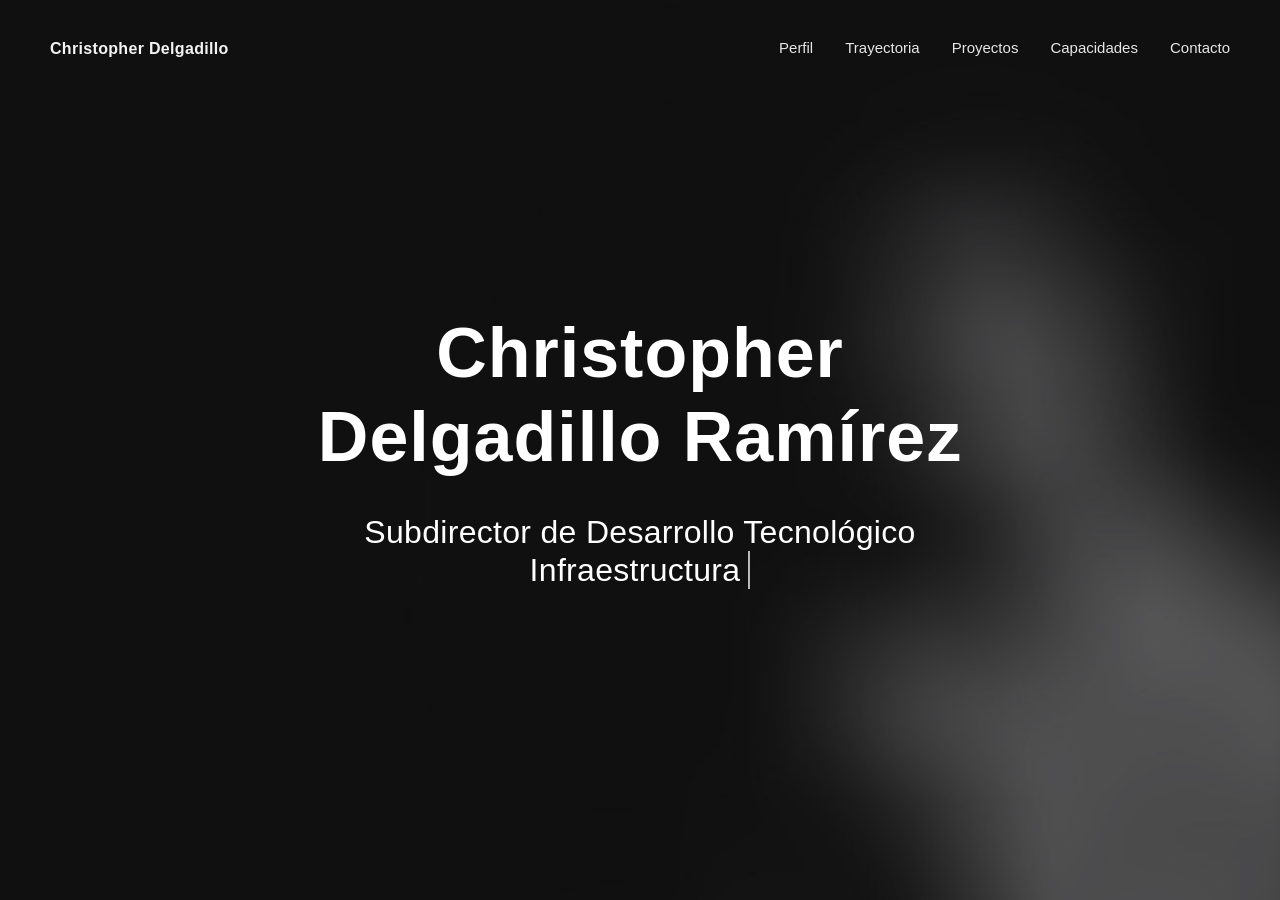
==== commit 8fd5e340: "feat: integra capacidades tech lead con stack y seguridad" ====
--- a/video.html
+++ b/video.html
@@ -50,6 +50,7 @@
         <li class="nav-item"><a class="nav-link" href="#about">Perfil</a></li>
         <li class="nav-item"><a class="nav-link" href="#resume">Trayectoria</a></li>
         <li class="nav-item"><a class="nav-link" href="#proyectos">Proyectos</a></li>
+        <li class="nav-item"><a class="nav-link" href="#capacidades">Capacidades</a></li>
         <li class="nav-item"><a class="nav-link" href="#contact">Contacto</a></li>
       </ul>
     </div>
@@ -96,7 +97,7 @@
                     <h2 class="content-subtitle">Síntesis de mandato</h2>
                     <h6 class="content-title">Christopher Delgadillo Ramírez</h6>
                     <div class="content-description">
-                      <p>Subdirector de Desarrollo Tecnológico, Ingeniero en Sistemas Computacionales y Maestro en Seguridad Informática. Orienta el encargo tecnológico institucional en estrategia, infraestructura crítica, ciberseguridad, continuidad operativa e interoperabilidad, con equipos multidisciplinarios y criterio de cumplimiento normativo y mejora continua. Integra gestión, arquitectura de sistemas, desarrollo de software, infraestructura y datos con gobierno digital; participación sustancial en soluciones de administración de personal de amplio alcance y en plataformas administrativas, académicas y de control hospitalario. La docencia abarca seguridad informática, informática aplicada, normatividad y desarrollo de sistemas.</p>
+                      <p>Soy Subdirector de Desarrollo Tecnológico, Ingeniero en Sistemas Computacionales y Maestro en Seguridad Informática. Mi trayectoria profesional se ha construido desde el desarrollo de software hasta la dirección tecnológica, con más de 9 años de experiencia en programación, arquitectura de soluciones, infraestructura y operación institucional en el sector público. Hoy dirijo estrategias orientadas a fortalecer infraestructura crítica, ciberseguridad, continuidad operativa e interoperabilidad, coordinando equipos multidisciplinarios con enfoque en cumplimiento normativo y mejora continua. Integro gestión, desarrollo de sistemas, datos y gobierno digital para consolidar soluciones de administración de personal y plataformas administrativas, académicas y operativas. Además, participo en docencia y capacitación en seguridad informática, informática aplicada, normatividad y desarrollo de sistemas.</p>
                     </div>
                     <address class="content-info">
                       <div class="row">
@@ -385,7 +386,7 @@
     </div>
   </div>
   <!-- Proyectos lightbox-->
-  <div class="lightbox-wrapper" id="proyectos" data-simplebar>
+  <div class="lightbox-wrapper" id="proyectos">
     <div class="container">
       <div class="lightbox-close">
         <div class="close-btn" data-modal-close=""><span class="btn-line"></span></div>
@@ -446,66 +447,218 @@
                 <p class="section-description">Iniciativas organizadas por dirección institucional, sistemas de gestión y soluciones operativas</p>
                 <h3 class="section-title portfolio-expanded-main-title">Portafolio ampliado de proyectos</h3>
               </div>
-              <div class="portfolio-expanded-line">
-                <h4 class="portfolio-expanded-line-heading">Línea 1 — Dirección y transformación institucional</h4>
-                <div class="portfolio-expanded-item">
-                  <p class="portfolio-expanded-name">Dirección tecnológica institucional</p>
-                  <p class="portfolio-expanded-desc">Conducción de la estrategia tecnológica institucional mediante fortalecimiento de infraestructura, lineamientos de operación, continuidad, seguridad, integración de equipos y mejora de capacidades para proyectos de alto impacto.</p>
-                </div>
-                <div class="portfolio-expanded-item">
-                  <p class="portfolio-expanded-name">Credencialización</p>
-                  <p class="portfolio-expanded-desc">Gestión y organización del proyecto de credencialización para servidores públicos del sector central, con enfoque en control, trazabilidad operativa y articulación institucional.</p>
-                </div>
-                <div class="portfolio-expanded-item">
-                  <p class="portfolio-expanded-name">Reconocimiento facial escalable</p>
-                  <p class="portfolio-expanded-desc">Diseño y evolución de un sistema de reconocimiento facial orientado al control y seguimiento de estudiantes de residencias, prácticas profesionales y servicio social, como soporte a la administración integral del programa.</p>
-                </div>
-                <div class="portfolio-expanded-item">
-                  <p class="portfolio-expanded-name">Portal de servidores públicos para trámites</p>
-                  <p class="portfolio-expanded-desc">Concepción de un portal integral para llevar a entorno en línea la atención brindada por la Dirección General de Personal, centralizando trámites y mejorando acceso, seguimiento y servicio.</p>
-                </div>
-              </div>
-              <div class="portfolio-expanded-line">
-                <h4 class="portfolio-expanded-line-heading">Línea 2 — Sistemas de gestión y control</h4>
-                <div class="portfolio-expanded-item">
-                  <p class="portfolio-expanded-name">Sistema de Puestos y Plazas</p>
-                  <p class="portfolio-expanded-desc">Solución para el control de la plantilla de servidores públicos del sector auxiliar, con enfoque en trazabilidad, reglas de operación, histórico de movimientos y soporte para la gestión institucional.</p>
-                </div>
-                <div class="portfolio-expanded-item">
-                  <p class="portfolio-expanded-name">Históricos de movimientos</p>
-                  <p class="portfolio-expanded-desc">Sistema orientado a concentrar y preservar información histórica proveniente de sistemas previos, facilitando consulta, continuidad de información y respaldo operativo.</p>
-                </div>
-                <div class="portfolio-expanded-item">
-                  <p class="portfolio-expanded-name">Portal de empleo</p>
-                  <p class="portfolio-expanded-desc">Plataforma para el registro y administración de candidatos potenciales para integrarse al sector central del Estado de México, fortaleciendo organización y consulta de perfiles.</p>
-                </div>
-                <div class="portfolio-expanded-item">
-                  <p class="portfolio-expanded-name">Sistema de permanencia en el servicio</p>
-                  <p class="portfolio-expanded-desc">Sistema para registrar y dar seguimiento a las personas servidoras públicas que cumplen 30 años de servicio, con enfoque en control institucional y gestión de reconocimientos.</p>
-                </div>
-                <div class="portfolio-expanded-item">
-                  <p class="portfolio-expanded-name">Reportería nominal y estadísticos</p>
-                  <p class="portfolio-expanded-desc">Generación de reportes nominales y estadísticos para análisis operativo y apoyo a la toma de decisiones en el área, con enfoque en consulta y soporte institucional.</p>
-                </div>
-              </div>
-              <div class="portfolio-expanded-line">
-                <h4 class="portfolio-expanded-line-heading">Línea 3 — Soluciones académicas y operativas</h4>
-                <div class="portfolio-expanded-item">
-                  <p class="portfolio-expanded-name">Servicio social y residencias</p>
-                  <p class="portfolio-expanded-desc">Plataforma integral de registro y seguimiento de estudiantes interesados en realizar servicio social dentro del sector gobierno, facilitando control, atención y trazabilidad del proceso.</p>
-                </div>
-                <div class="portfolio-expanded-item">
-                  <p class="portfolio-expanded-name">Exámenes en línea</p>
-                  <p class="portfolio-expanded-desc">Sistema de evaluación en línea dirigido a aspirantes de servicio social y residencias profesionales, orientado a automatizar procesos de valoración y registro.</p>
-                </div>
-                <div class="portfolio-expanded-item">
-                  <p class="portfolio-expanded-name">Congresos</p>
-                  <p class="portfolio-expanded-desc">Sistema para el registro y administración de congresos vinculados al sector salud del Estado de México, con enfoque en control de participación y operación del evento.</p>
-                </div>
-                <div class="portfolio-expanded-item">
-                  <p class="portfolio-expanded-name">Constancias</p>
-                  <p class="portfolio-expanded-desc">Sistema para la generación masiva de constancias, diplomas y reconocimientos para personas servidoras públicas del sector salud, optimizando tiempos y estandarizando emisión documental.</p>
-                </div>
+              <div class="portfolio-expanded-panels" role="region" aria-label="Portafolio ampliado por líneas temáticas">
+                <details class="portfolio-expanded-panel" open>
+                  <summary class="portfolio-expanded-panel-summary"><span class="portfolio-expanded-panel-summary-text">Línea 1 — Dirección y transformación institucional</span></summary>
+                  <div class="portfolio-expanded-panel-body">
+                    <div class="portfolio-expanded-item">
+                      <p class="portfolio-expanded-name">Dirección tecnológica institucional</p>
+                      <p class="portfolio-expanded-desc">Conducción de la estrategia tecnológica institucional mediante fortalecimiento de infraestructura, lineamientos de operación, continuidad, seguridad, integración de equipos y mejora de capacidades para proyectos de alto impacto.</p>
+                    </div>
+                    <div class="portfolio-expanded-item">
+                      <p class="portfolio-expanded-name">Credencialización</p>
+                      <p class="portfolio-expanded-desc">Gestión y organización del proyecto de credencialización para servidores públicos del sector central, con enfoque en control, trazabilidad operativa y articulación institucional.</p>
+                    </div>
+                    <div class="portfolio-expanded-item">
+                      <p class="portfolio-expanded-name">Reconocimiento facial escalable</p>
+                      <p class="portfolio-expanded-desc">Diseño y evolución de un sistema de reconocimiento facial orientado al control y seguimiento de estudiantes de residencias, prácticas profesionales y servicio social, como soporte a la administración integral del programa.</p>
+                    </div>
+                    <div class="portfolio-expanded-item">
+                      <p class="portfolio-expanded-name">Portal de servidores públicos para trámites</p>
+                      <p class="portfolio-expanded-desc">Concepción de un portal integral para llevar a entorno en línea la atención brindada por la Dirección General de Personal, centralizando trámites y mejorando acceso, seguimiento y servicio.</p>
+                    </div>
+                  </div>
+                </details>
+                <details class="portfolio-expanded-panel" open>
+                  <summary class="portfolio-expanded-panel-summary"><span class="portfolio-expanded-panel-summary-text">Línea 2 — Sistemas de gestión y control</span></summary>
+                  <div class="portfolio-expanded-panel-body">
+                    <div class="portfolio-expanded-item">
+                      <p class="portfolio-expanded-name">Sistema de Puestos y Plazas</p>
+                      <p class="portfolio-expanded-desc">Solución para el control de la plantilla de servidores públicos del sector auxiliar, con enfoque en trazabilidad, reglas de operación, histórico de movimientos y soporte para la gestión institucional.</p>
+                    </div>
+                    <div class="portfolio-expanded-item">
+                      <p class="portfolio-expanded-name">Históricos de movimientos</p>
+                      <p class="portfolio-expanded-desc">Sistema orientado a concentrar y preservar información histórica proveniente de sistemas previos, facilitando consulta, continuidad de información y respaldo operativo.</p>
+                    </div>
+                    <div class="portfolio-expanded-item">
+                      <p class="portfolio-expanded-name">Portal de empleo</p>
+                      <p class="portfolio-expanded-desc">Plataforma para el registro y administración de candidatos potenciales para integrarse al sector central del Estado de México, fortaleciendo organización y consulta de perfiles.</p>
+                    </div>
+                    <div class="portfolio-expanded-item">
+                      <p class="portfolio-expanded-name">Sistema de permanencia en el servicio</p>
+                      <p class="portfolio-expanded-desc">Sistema para registrar y dar seguimiento a las personas servidoras públicas que cumplen 30 años de servicio, con enfoque en control institucional y gestión de reconocimientos.</p>
+                    </div>
+                    <div class="portfolio-expanded-item">
+                      <p class="portfolio-expanded-name">Reportería nominal y estadísticos</p>
+                      <p class="portfolio-expanded-desc">Generación de reportes nominales y estadísticos para análisis operativo y apoyo a la toma de decisiones en el área, con enfoque en consulta y soporte institucional.</p>
+                    </div>
+                  </div>
+                </details>
+                <details class="portfolio-expanded-panel" open>
+                  <summary class="portfolio-expanded-panel-summary"><span class="portfolio-expanded-panel-summary-text">Línea 3 — Soluciones académicas y operativas</span></summary>
+                  <div class="portfolio-expanded-panel-body">
+                    <div class="portfolio-expanded-item">
+                      <p class="portfolio-expanded-name">Servicio social y residencias</p>
+                      <p class="portfolio-expanded-desc">Plataforma integral de registro y seguimiento de estudiantes interesados en realizar servicio social dentro del sector gobierno, facilitando control, atención y trazabilidad del proceso.</p>
+                    </div>
+                    <div class="portfolio-expanded-item">
+                      <p class="portfolio-expanded-name">Exámenes en línea</p>
+                      <p class="portfolio-expanded-desc">Sistema de evaluación en línea dirigido a aspirantes de servicio social y residencias profesionales, orientado a automatizar procesos de valoración y registro.</p>
+                    </div>
+                    <div class="portfolio-expanded-item">
+                      <p class="portfolio-expanded-name">Congresos</p>
+                      <p class="portfolio-expanded-desc">Sistema para el registro y administración de congresos vinculados al sector salud del Estado de México, con enfoque en control de participación y operación del evento.</p>
+                    </div>
+                    <div class="portfolio-expanded-item">
+                      <p class="portfolio-expanded-name">Constancias</p>
+                      <p class="portfolio-expanded-desc">Sistema para la generación masiva de constancias, diplomas y reconocimientos para personas servidoras públicas del sector salud, optimizando tiempos y estandarizando emisión documental.</p>
+                    </div>
+                  </div>
+                </details>
+              </div>
+            </div>
+          </div>
+        </div>
+      </div>
+    </div>
+  </div>
+  <!-- Capacidades lightbox (Tech Lead y stack tecnológico) -->
+  <div class="lightbox-wrapper" id="capacidades" data-simplebar>
+    <div class="container">
+      <div class="lightbox-close">
+        <div class="close-btn" data-modal-close=""><span class="btn-line"></span></div>
+      </div>
+      <div class="row">
+        <div class="col-12">
+          <div class="lightbox-content">
+            <div class="row">
+              <div class="col-12">
+                <div class="section-heading page-heading">
+                  <p class="section-description">Dirección técnica, arquitectura, desarrollo, infraestructura y seguridad con experiencia en tecnologías y prácticas actuales</p>
+                  <h2 class="section-title">Capacidades y stack tecnológico</h2>
+                  <div class="animated-bar"></div>
+                  <p class="capacities-position-line">Tech Lead con enfoque en dirección técnica, arquitectura, operación, seguridad e integración institucional</p>
+                </div>
+              </div>
+            </div>
+            <div class="capacities-section single-section">
+              <div class="row align-items-stretch capacities-pillars-row">
+                <div class="col-12 col-md-6 col-lg-3">
+                  <div class="capacities-pillar">
+                    <h3 class="capacities-pillar-title">Dirección técnica y coordinación</h3>
+                    <p class="capacities-pillar-text">Conducción de equipos, definición de prioridades, alineación entre operación, desarrollo, infraestructura y objetivos institucionales.</p>
+                  </div>
+                </div>
+                <div class="col-12 col-md-6 col-lg-3">
+                  <div class="capacities-pillar">
+                    <h3 class="capacities-pillar-title">Arquitectura, desarrollo e integración</h3>
+                    <p class="capacities-pillar-text">Diseño de soluciones, estructuración de sistemas, integración de componentes y construcción de plataformas orientadas a control, automatización y operación institucional.</p>
+                  </div>
+                </div>
+                <div class="col-12 col-md-6 col-lg-3">
+                  <div class="capacities-pillar">
+                    <h3 class="capacities-pillar-title">Infraestructura, seguridad y continuidad</h3>
+                    <p class="capacities-pillar-text">Administración de infraestructura crítica, fortalecimiento de seguridad, continuidad operativa e interoperabilidad para sostener servicios y plataformas de alto impacto.</p>
+                  </div>
+                </div>
+                <div class="col-12 col-md-6 col-lg-3">
+                  <div class="capacities-pillar">
+                    <h3 class="capacities-pillar-title">Ciberseguridad y control operativo</h3>
+                    <p class="capacities-pillar-text">Auditoría técnica, elaboración de procedimientos, revisión de vulnerabilidades, análisis forense, fortalecimiento de controles y medidas de continuidad para reducir riesgo operativo y elevar la madurez de seguridad en entornos institucionales.</p>
+                  </div>
+                </div>
+              </div>
+              <div class="capacities-pos-strip" role="group" aria-label="Ámbitos de actuación">
+                <ul class="capacities-pos-strip-list list-unstyled">
+                  <li><span class="capacities-pos-pill">Dirección técnica</span></li>
+                  <li><span class="capacities-pos-pill">Arquitectura de soluciones</span></li>
+                  <li><span class="capacities-pos-pill">Operación e integración</span></li>
+                  <li><span class="capacities-pos-pill">Seguridad y control</span></li>
+                </ul>
+              </div>
+              <div class="capacities-stack-wrap" role="region" aria-label="Stack tecnológico y prácticas actuales">
+                <h3 class="capacities-subsection-title">Stack tecnológico y prácticas actuales</h3>
+                <div class="capacities-stack-group">
+                  <h4 class="capacities-stack-category">Backend y motores de vista</h4>
+                  <ul class="capacities-chip-list list-unstyled">
+                    <li><span class="capacities-chip">PHP</span></li>
+                    <li><span class="capacities-chip">Laravel</span></li>
+                    <li><span class="capacities-chip">Java</span></li>
+                    <li><span class="capacities-chip">Spring Boot</span></li>
+                    <li><span class="capacities-chip">Python</span></li>
+                    <li><span class="capacities-chip">C</span></li>
+                    <li><span class="capacities-chip">FoxPro</span></li>
+                    <li><span class="capacities-chip">Blade</span></li>
+                    <li><span class="capacities-chip">Thymeleaf</span></li>
+                  </ul>
+                </div>
+                <div class="capacities-stack-group">
+                  <h4 class="capacities-stack-category">Frontend</h4>
+                  <ul class="capacities-chip-list list-unstyled">
+                    <li><span class="capacities-chip">JavaScript</span></li>
+                    <li><span class="capacities-chip">TypeScript</span></li>
+                    <li><span class="capacities-chip">jQuery</span></li>
+                    <li><span class="capacities-chip">Angular</span></li>
+                    <li><span class="capacities-chip">React</span></li>
+                    <li><span class="capacities-chip">Vue</span></li>
+                    <li><span class="capacities-chip">Bootstrap</span></li>
+                    <li><span class="capacities-chip">CSS</span></li>
+                  </ul>
+                </div>
+                <div class="capacities-stack-group">
+                  <h4 class="capacities-stack-category">Bases de datos</h4>
+                  <ul class="capacities-chip-list list-unstyled">
+                    <li><span class="capacities-chip">MySQL</span></li>
+                    <li><span class="capacities-chip">PostgreSQL</span></li>
+                    <li><span class="capacities-chip">SQL Server</span></li>
+                    <li><span class="capacities-chip">Oracle</span></li>
+                  </ul>
+                </div>
+                <div class="capacities-stack-group">
+                  <h4 class="capacities-stack-category">Infraestructura y operación</h4>
+                  <ul class="capacities-chip-list list-unstyled">
+                    <li><span class="capacities-chip">Windows</span></li>
+                    <li><span class="capacities-chip">Linux</span></li>
+                    <li><span class="capacities-chip">Servidores</span></li>
+                    <li><span class="capacities-chip">Redes</span></li>
+                    <li><span class="capacities-chip">Despliegue</span></li>
+                    <li><span class="capacities-chip">Continuidad operativa</span></li>
+                  </ul>
+                </div>
+                <div class="capacities-stack-group">
+                  <h4 class="capacities-stack-category">Gestión, colaboración y prácticas de ingeniería</h4>
+                  <ul class="capacities-chip-list list-unstyled">
+                    <li><span class="capacities-chip">Scrum</span></li>
+                    <li><span class="capacities-chip">ITIL</span></li>
+                    <li><span class="capacities-chip">Jira</span></li>
+                    <li><span class="capacities-chip">GitHub</span></li>
+                    <li><span class="capacities-chip">Programación con IA</span></li>
+                    <li><span class="capacities-chip">Revisión de código</span></li>
+                    <li><span class="capacities-chip">Gobierno digital</span></li>
+                    <li><span class="capacities-chip">Normatividad</span></li>
+                    <li><span class="capacities-chip">Interoperabilidad institucional</span></li>
+                  </ul>
+                </div>
+                <div class="capacities-stack-group">
+                  <h4 class="capacities-stack-category">Seguridad y control</h4>
+                  <ul class="capacities-chip-list list-unstyled">
+                    <li><span class="capacities-chip">Ciberseguridad</span></li>
+                    <li><span class="capacities-chip">Auditorías técnicas</span></li>
+                    <li><span class="capacities-chip">Elaboración de procedimientos</span></li>
+                    <li><span class="capacities-chip">Búsqueda de vulnerabilidades</span></li>
+                    <li><span class="capacities-chip">Informática forense</span></li>
+                    <li><span class="capacities-chip">Gestión de riesgos tecnológicos</span></li>
+                  </ul>
+                </div>
+              </div>
+              <div class="capacities-practices-final" role="region" aria-label="Prácticas actuales de ingeniería">
+                <h3 class="capacities-subsection-title capacities-subsection-title--compact">Prácticas actuales de ingeniería</h3>
+                <ul class="capacities-chip-list list-unstyled">
+                  <li><span class="capacities-chip capacities-chip-emphasis">Programación con IA</span></li>
+                  <li><span class="capacities-chip capacities-chip-emphasis">Revisión de código</span></li>
+                  <li><span class="capacities-chip capacities-chip-emphasis">Jira</span></li>
+                  <li><span class="capacities-chip capacities-chip-emphasis">GitHub</span></li>
+                </ul>
               </div>
             </div>
           </div>
--- a/css/custom.css
+++ b/css/custom.css
@@ -40,29 +40,86 @@
   margin-bottom: 0;
 }
 
-#proyectos .portfolio-expanded-line {
-  margin-bottom: 1.75rem;
-}
-
-#proyectos .portfolio-expanded-line:last-child {
+/* Meta 046 — portafolio ampliado: paneles / acordeón nativo (details) */
+#proyectos .portfolio-expanded-panels {
+  display: flex;
+  flex-direction: column;
+  gap: 0.85rem;
+  margin-top: 0.25rem;
+}
+
+#proyectos .portfolio-expanded-panel {
+  background: rgba(255, 255, 255, 0.03);
+  border: 1px solid rgba(255, 255, 255, 0.08);
+  border-radius: 8px;
+  overflow: hidden;
+}
+
+#proyectos .portfolio-expanded-panel-summary {
+  align-items: center;
+  cursor: pointer;
+  display: flex;
+  gap: 0.75rem;
+  justify-content: space-between;
+  list-style: none;
+  min-height: 48px;
+  padding: 0.85rem 1rem 0.85rem 1rem;
+  user-select: none;
+}
+
+#proyectos .portfolio-expanded-panel-summary:focus-visible {
+  outline: 2px solid rgba(0, 158, 102, 0.55);
+  outline-offset: 2px;
+}
+
+#proyectos .portfolio-expanded-panel-summary::-webkit-details-marker {
+  display: none;
+}
+
+#proyectos .portfolio-expanded-panel-summary::after {
+  border-right: 2px solid rgba(255, 255, 255, 0.4);
+  border-bottom: 2px solid rgba(255, 255, 255, 0.4);
+  content: "";
+  flex-shrink: 0;
+  height: 0.45rem;
+  margin-left: 0.5rem;
+  transform: rotate(45deg);
+  transition: transform 0.2s ease;
+  width: 0.45rem;
+}
+
+#proyectos .portfolio-expanded-panel[open] .portfolio-expanded-panel-summary::after {
+  margin-top: 0.2rem;
+  transform: rotate(-135deg);
+}
+
+#proyectos .portfolio-expanded-panel-summary-text {
+  border-left: 3px solid var(--custom, #009e66);
+  color: rgba(242, 242, 242, 0.98);
+  flex: 1;
+  font-size: 0.78rem;
+  font-weight: 600;
+  letter-spacing: 0.06em;
+  line-height: 1.35;
+  padding-left: 0.85rem;
+  text-align: left;
+  text-transform: uppercase;
+}
+
+#proyectos .portfolio-expanded-panel-body {
+  border-top: 1px solid rgba(255, 255, 255, 0.06);
+  padding: 0.35rem 1rem 0.65rem;
+}
+
+#proyectos .portfolio-expanded-panel-body .portfolio-expanded-item {
+  border-bottom: 1px solid rgba(255, 255, 255, 0.06);
   margin-bottom: 0;
-}
-
-#proyectos .portfolio-expanded-line-heading {
-  color: var(--custom, #009e66);
-  font-size: 0.8rem;
-  font-weight: 600;
-  letter-spacing: 0.06em;
-  margin-bottom: 1rem;
-  text-transform: uppercase;
-}
-
-#proyectos .portfolio-expanded-item {
-  margin-bottom: 1.1rem;
-}
-
-#proyectos .portfolio-expanded-item:last-child {
-  margin-bottom: 0;
+  padding: 0.95rem 0;
+}
+
+#proyectos .portfolio-expanded-panel-body .portfolio-expanded-item:last-child {
+  border-bottom: none;
+  padding-bottom: 0.35rem;
 }
 
 #proyectos .portfolio-expanded-name {
@@ -80,6 +137,16 @@
   margin-bottom: 0;
 }
 
+/* Meta 045 — visibilidad y scroll del portafolio ampliado en lightbox Proyectos */
+#proyectos.lightbox-wrapper {
+  -webkit-overflow-scrolling: touch;
+  overflow-y: auto;
+}
+
+#proyectos .lightbox-content {
+  padding-bottom: 3.5rem;
+}
+
 /* Static contact channels: mirror former .contact-form spacing on small screens */
 @media (max-width: 991.98px) {
   .contact-section .contact-channels-static {
@@ -89,4 +156,175 @@
 
 .contact-section .contact-channels-static .content-title {
   margin-bottom: 22px;
+}
+
+/* Meta 047 — Capacidades: Tech Lead, ciberseguridad, stack y prácticas */
+#capacidades .capacities-section {
+  padding-top: 0.25rem;
+}
+
+#capacidades .capacities-position-line {
+  color: rgba(230, 230, 230, 0.82);
+  font-size: 0.95rem;
+  font-weight: 500;
+  line-height: 1.5;
+  margin: 1.1rem auto 0;
+  max-width: 40rem;
+  text-align: center;
+}
+
+#capacidades .capacities-pillars-row {
+  margin-bottom: 1.5rem;
+}
+
+#capacidades .capacities-pillar {
+  background: rgba(255, 255, 255, 0.03);
+  border: 1px solid rgba(255, 255, 255, 0.07);
+  border-radius: 8px;
+  height: 100%;
+  margin-bottom: 1rem;
+  padding: 1.1rem 1rem 1.15rem;
+}
+
+@media (min-width: 992px) {
+  #capacidades .capacities-pillar {
+    margin-bottom: 0;
+  }
+}
+
+#capacidades .capacities-pillar-title {
+  border-left: 3px solid var(--custom, #009e66);
+  color: rgba(242, 242, 242, 0.98);
+  font-size: 1.02rem;
+  font-weight: 600;
+  line-height: 1.35;
+  margin-bottom: 0.75rem;
+  padding-left: 0.85rem;
+}
+
+#capacidades .capacities-pillar-text {
+  color: rgba(230, 230, 230, 0.88);
+  font-size: 14px;
+  line-height: 1.55;
+  margin: 0;
+}
+
+#capacidades .capacities-pos-strip {
+  background: rgba(255, 255, 255, 0.025);
+  border: 1px solid rgba(255, 255, 255, 0.07);
+  border-radius: 8px;
+  margin-bottom: 1.75rem;
+  padding: 0.85rem 1rem;
+}
+
+#capacidades .capacities-pos-strip-list {
+  display: flex;
+  flex-wrap: wrap;
+  gap: 0.5rem 0.65rem;
+  justify-content: center;
+  list-style: none;
+  margin: 0;
+  padding: 0;
+}
+
+#capacidades .capacities-pos-strip-list li {
+  margin: 0;
+}
+
+#capacidades .capacities-pos-pill {
+  background: rgba(255, 255, 255, 0.05);
+  border: 1px solid rgba(0, 158, 102, 0.28);
+  border-radius: 999px;
+  color: rgba(242, 242, 242, 0.94);
+  display: inline-block;
+  font-size: 12px;
+  font-weight: 600;
+  letter-spacing: 0.04em;
+  line-height: 1.3;
+  padding: 0.4rem 0.85rem;
+  text-transform: uppercase;
+}
+
+#capacidades .capacities-stack-wrap {
+  border-top: 1px solid rgba(255, 255, 255, 0.08);
+  margin-top: 0;
+  padding-top: 1.75rem;
+}
+
+#capacidades .capacities-subsection-title {
+  color: rgba(242, 242, 242, 0.96);
+  font-size: 1.2rem;
+  font-weight: 600;
+  line-height: 1.35;
+  margin-bottom: 1.35rem;
+}
+
+#capacidades .capacities-subsection-title--compact {
+  font-size: 1.05rem;
+  margin-bottom: 1rem;
+}
+
+#capacidades .capacities-practices-final {
+  border-top: 1px solid rgba(255, 255, 255, 0.08);
+  margin-top: 1.5rem;
+  padding-top: 1.5rem;
+}
+
+#capacidades .capacities-stack-group {
+  background: rgba(255, 255, 255, 0.03);
+  border: 1px solid rgba(255, 255, 255, 0.07);
+  border-radius: 8px;
+  margin-bottom: 0.85rem;
+  padding: 1rem 1.1rem 1.05rem;
+}
+
+#capacidades .capacities-stack-group:last-child {
+  margin-bottom: 0;
+}
+
+#capacidades .capacities-stack-category {
+  color: var(--custom, #009e66);
+  font-size: 0.78rem;
+  font-weight: 600;
+  letter-spacing: 0.06em;
+  line-height: 1.3;
+  margin-bottom: 0.65rem;
+  text-transform: uppercase;
+}
+
+#capacidades .capacities-chip-list {
+  display: flex;
+  flex-wrap: wrap;
+  gap: 0.45rem 0.55rem;
+  list-style: none;
+  margin: 0;
+  padding: 0;
+}
+
+#capacidades .capacities-chip-list li {
+  margin: 0;
+}
+
+#capacidades .capacities-chip {
+  background: rgba(255, 255, 255, 0.04);
+  border: 1px solid rgba(255, 255, 255, 0.1);
+  border-radius: 6px;
+  color: rgba(230, 230, 230, 0.92);
+  display: inline-block;
+  font-size: 13px;
+  font-weight: 500;
+  letter-spacing: 0.01em;
+  line-height: 1.35;
+  padding: 0.32rem 0.72rem;
+}
+
+#capacidades .capacities-chip-emphasis {
+  background: rgba(0, 158, 102, 0.1);
+  border-color: rgba(0, 158, 102, 0.35);
+  color: rgba(242, 242, 242, 0.96);
+  font-weight: 600;
+}
+
+#capacidades .lightbox-content {
+  padding-bottom: 3.5rem;
 }
